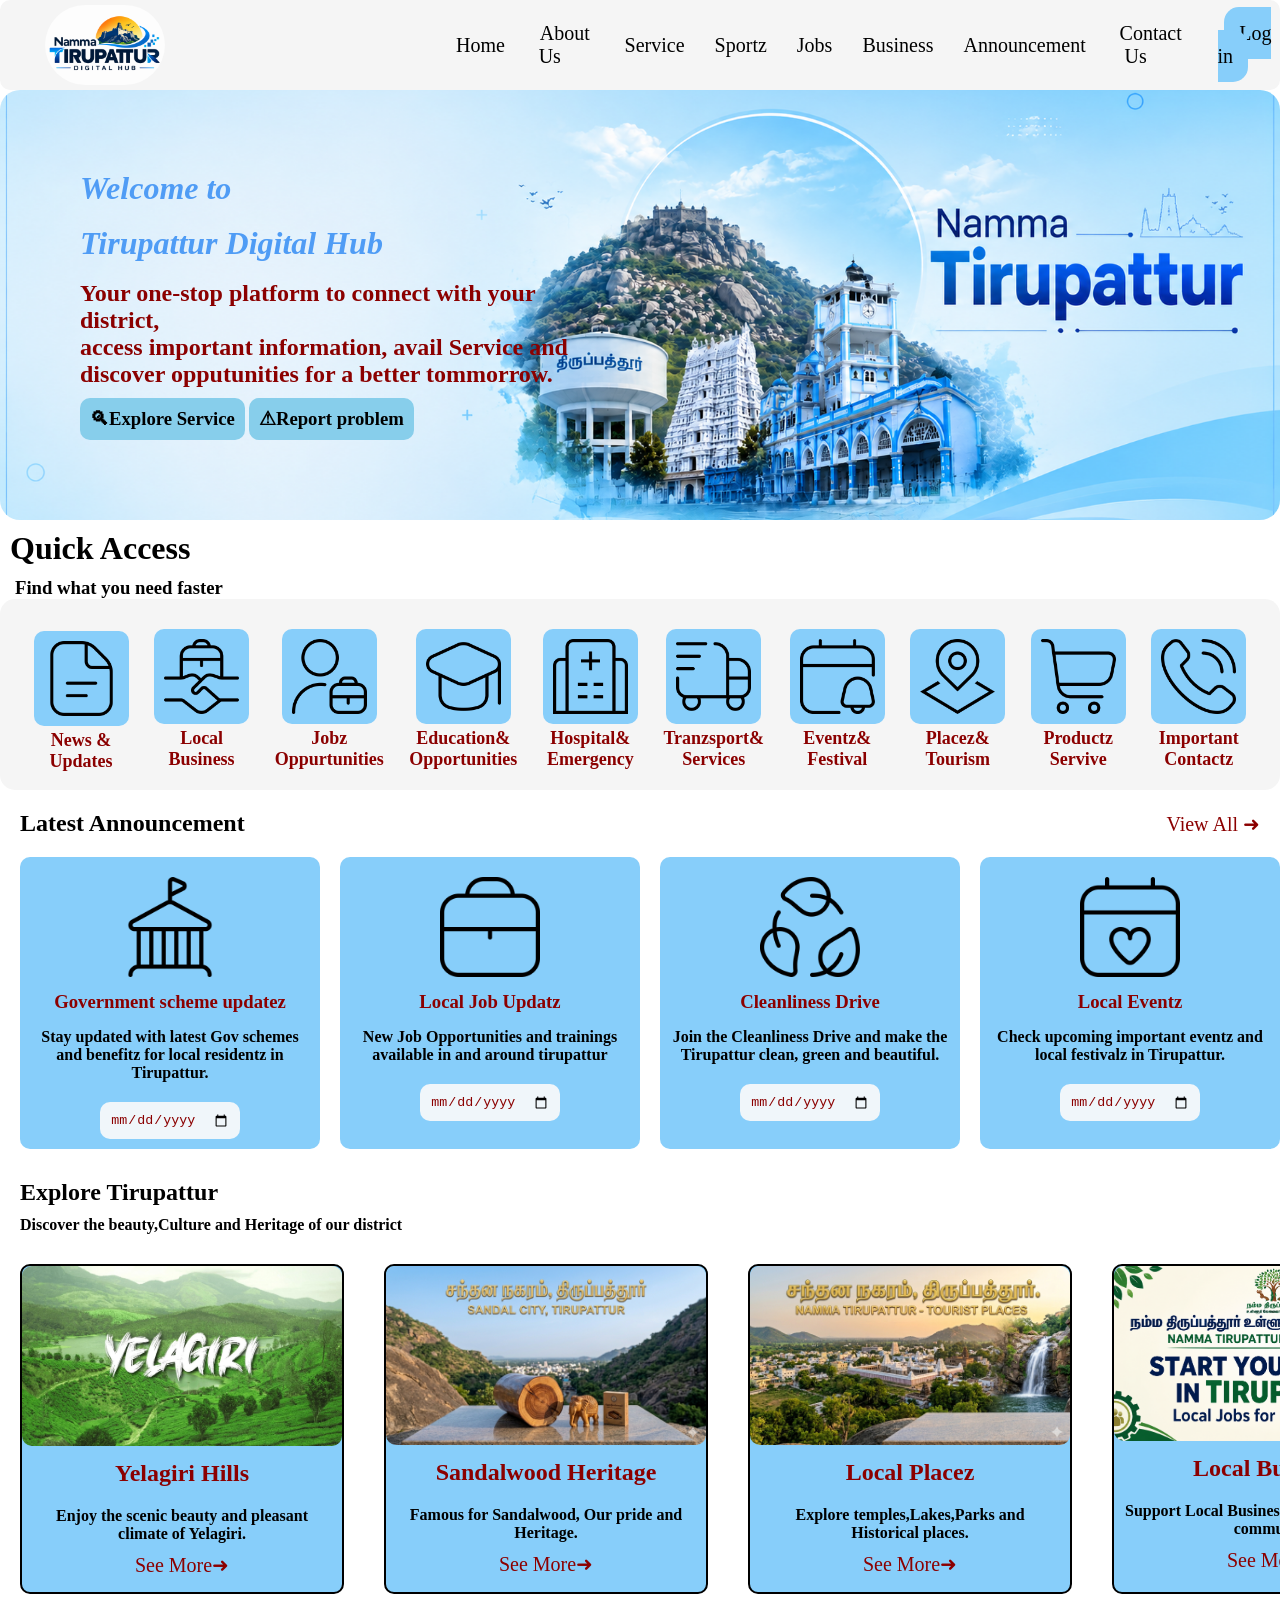
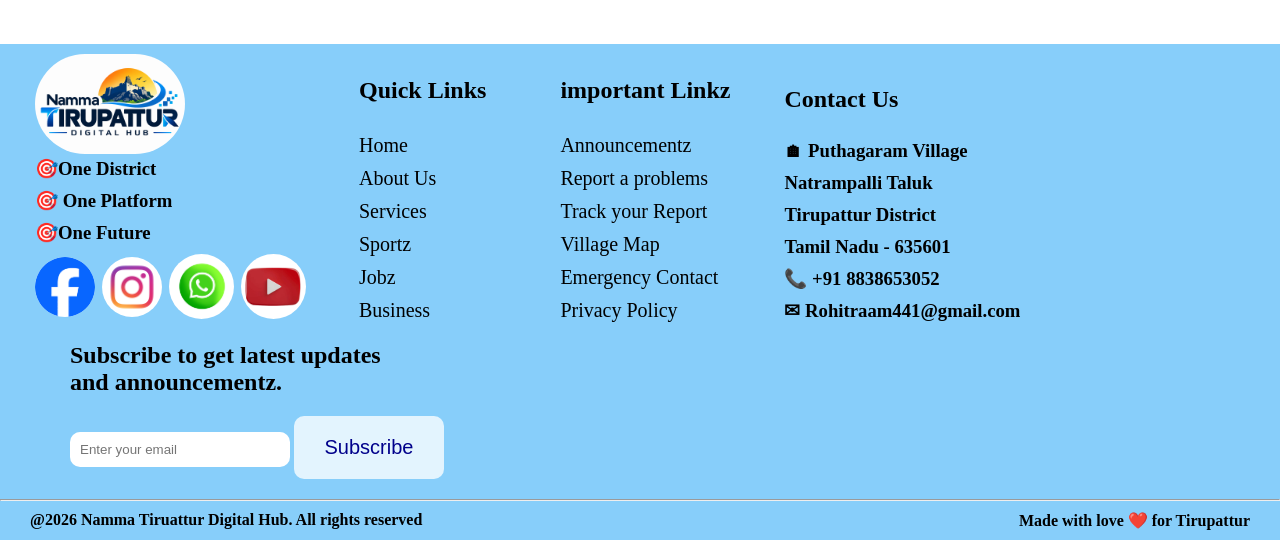
==== index.html @ 944623a9 "first commit" ====
<!DOCTYPE html>
<html lang="en">
<head>
    <meta charset="UTF-8">
    <meta name="viewport" content="width=device-width, initial-scale=1.0">
    <title>Namma Tirupattur</title>
    <link rel="stylesheet" href="index.css">
</head>
<body>
    <div class="nav">
        <img src="imges/namma tpt.png" alt="" class="tpt">

        <nav class="nav_bar">
            <p><a href="home.html" >Home</a></p>
            <p><a href="about.html">About Us</a></p>
            <p><a href="home.html" >Service</a></p>
            <p><a href="home.html" >Sportz</a></p>
            <p><a href="home.html" >Jobs</a></p>
            <p><a href="home.html">Business</a></p>
            <p><a href="home.html" >Announcement</a></p>
            <p><a href="home.html" >Contact Us</a></p>
            <div class="log">
                <p><a href="home.html" class="logz">Log in</a></p>
            </div>

        </nav>
    </div>
<!-- top nav finished -->

<div class="welcome_tpt">
    <h1 class="welz">Welcome to</h1><br>
    <h1 class="digiwel">Tirupattur</i>  Digital Hub</h1> <br>
    <h3 class="weltho">Your one-stop platform to connect with your district,<br> access important information, avail Service and <br>discover opputunities for a better tommorrow.</h3>
     <h3 class="expo"> <a href="" class="expoz">🔍︎Explore Service</a></h3>
     <h3 class="repo"><a href="" class=" repoz">⚠︎Report problem</a></h3>
</div>

<!-- welcome image of tpt finished -->

<h1 class="qck">Quick Access</h1>
     <h3 class="find">Find what you need faster</h3>

 <div class="dabbaz">
    <div class="dabbas">
     

         <div class="dabba"> 
            <img src="imges/document.png" alt="" class="img1">
            <h4 > <a href="" class="new" >News &</a></h4>
            <h4 > <a href="" class="upd">Updates</a></h4> 
         </div>

<!-- dabba 1 margaiyaa -->

        <div class="box2">
            <img src="imges/business-deal.png" alt="" class="img2">
            <h4> <a href="" class="local">Local</a></h4>
            <h4> <a href="" class="buzi">Business</a></h4>
        </div>

<!-- dabba 2 margaiyaa -->

        <div class="box3">
            <img src="imges/employee-man.png" alt="" class="img3">
            <h4> <a href="" class="jobz">Jobz</a></h4>
            <h4> <a href="" class="oppo">Oppurtunities</a></h4>

        </div>
<!-- dabba 3 margaiyaa -->

        <div class="box4">
            <img src="imges/graduation-cap.png" alt="" class="img4">
            <h4><a href=""class="edu">Education&</a></h4>
            <h4><a href="" class="vaaipu">Opportunities</a></h4>
        </div>

<!-- dabba 4 margaiyaa -->

        <div class="box5">
          <img src="imges/hospital (1).png" alt="" class="img5">
          <h4><a href="" class="hospital">Hospital&</a></h4>
          <h4><a href="" class="emergency">Emergency</a></h4>
        </div>

<!-- dabba 5 margaiyaa -->

        <div class="box6">
            <img src="imges/shipping-fast (1).png" alt="" class="img6">
            <h4><a href="" class="tranz">Tranzsport&</a></h4>
            <h4><a href="" class="servz">Services</a></h4>
        </div>

<!-- dabba 6 margaiyaa -->

        <div class="box7">
            <img src="imges/reminder-appointment.png" alt="" class="img7">
            <h4><a href="" class="eventz">Eventz&</a></h4>
            <h4><a href="" class="fest">Festival</a></h4>

        </div>

<!-- dabba 7 margaiyaa  -->

        <div class="box8">
            <img src="imges/land-layer-location.png" alt="" class="img8">
            <h4><a href="" class="plaz">Placez&</a></h4>
            <h4><a href="" class="tour">Tourism</a></h4>
        </div>

<!-- dabba 8 margaiyaa -->

        <div class="box9">
            <img src="imges/shopping-cart.png" alt="" class="img9">
            <h4><a href="" class="proz">Productz</a></h4>
            <h4><a href="" class="prozser">Servive</a></h4>
        </div>
    
<!-- dabba 9 margaiyaa -->
       
      <div class="box10">
        <img src="imges/phone-call (1).png" alt="" class="img10">
        <h4><a href="" class="impo">Important</a></h4>
        <h4><a href="" class="impoc">Contactz</a></h4>
      </div>
</div>
 </div>

 <!-- all dabbas margaiyaa -->
  <!-- latest announcement -->
    <div class="latzall">
        <h2 class="latz">Latest Announcement</h2>
        <a href="ramz">View All ➜</a>
    </div>
   <div class="annoudiv">
    <div class="tmbidiv">
        <div class="annouz1">
               <img src="imges/government-flag.png" alt="" class="gram">
               <h3 class="goz">Government scheme updatez </h3>
               <h4 class="gozz">Stay updated with latest Gov schemes and benefitz for local residentz in Tirupattur.</h4>
               <input type="date" name="" id="" class="date">
        </div>
<!-- latest  announcement finished -->
       
         <div class="annouz2">
               <img src="imges/briefcase (1).png" alt="" class="jobo">
               <h3 class="gozi">Local Job Updatz </h3>
               <h4 class="gozzi">New Job Opportunities and trainings available in and around tirupattur</h4>
               <input type="date" name="" id="" class="datez">
        </div>
<!-- latest lobz fimished -->
         <div class="annouz3">
               <img src="imges/bio-leaves.png" alt="" class="leaf">
               <h3 class="gos">Cleanliness Drive </h3>
               <h4 class="goss">Join the Cleanliness Drive and make the Tirupattur clean, green and beautiful.</h4>
               <input type="date" name="" id="" class="datez">
        </div>
<!-- cleanliness is finished -->
          <div class="annouz4">
               <img src="imges/calendar-heart.png" alt="" class="localevent">
               <h3 class="gosi">Local Eventz</h3>
               <h4 class="gossi">Check upcoming important eventz and local festivalz in Tirupattur.</h4>
               <input type="date" name="" id="" class="datez">
        </div>
    </div>
   </div>
<!-- Latest Anoouncement finished -->


<!-- Explore tirupattur detailz -->
   <div class="explorez">
      <h2>Explore Tirupattur</h2>
    <h4 class="expz">Discover the beauty,Culture and Heritage of our district</h4>
 </div>
 <!-- explore tirupattur heading -->
  <div class="paru">
    <div class="paruz">
        <div class="paru1">
            <img src="imges/yelagiri.jpg" alt=" " class="yelagiri">
            <h2 class="hilzz">Yelagiri Hills</h2>
            <h4 class="hilzzt">Enjoy the scenic beauty and pleasant climate of  Yelagiri.</h4>
            <a href="" class="yelagirigo">See More➜</a>

        </div>
<!-- explore yelagiri finished -->
        <div class="paru2">
            <img src="imges/sandalimg.jpeg" alt=" " class="sandalimg">
            <h2 class="hili">Sandalwood Heritage</h2>
            <h4 class="hilit">Famous for Sandalwood, Our pride and Heritage.</h4>
            <a href="" class="sandalz">See More➜</a>
       </div>
<!-- sandal image completed -->
        <div class="paru3">
            <img src="imges/tourist.jpeg" alt=" " class="localplace">
            <h2 class="hisi">Local Placez</h2>
            <h4 class="hisit">Explore temples,Lakes,Parks and Historical places.</h4>
            <a href="" class="sandalz">See More➜</a>
       </div>
<!--tourist place finished -->
        <div class="paru4">
            <img src="imges/localjobs.png" alt=" " class="localjobzz">
            <h2 class="hiri">Local Businessz</h2>
            <h4 class="hirit">Support Local Business and Strengthen our community.</h4>
            <a href="" class="sandalz">See More➜</a>
       </div>
    </div>
  </div>
<!-- explore tiru[attur finished] -->

<div class="aboutblue">
    <div class="aboutzblue">

        <div class="abtblue1">
             <img src="imges/namma tpt.png" alt="" class="abtbluei">
             <h3 class="oned">🎯One District </h3>
             <h3 class="onep">🎯 One Platform</h3>
             <h3 class="onef">🎯One Future</h3>
          <div class="abtsocial">
            <a href="https://www.youtube.com/watch?v=7VxUcHnb_D0&list=RD7VxUcHnb_D0&start_radio=1"><img src="imges/facebook.png" alt="" class="facebook"></a>
             <a href="https://www.youtube.com/watch?v=6LD30ChPsSs&list=RD6LD30ChPsSs&start_radio=1"><img src="imges/insta.jpg" alt="" class="insta"></a>
             <a href="https://www.youtube.com/watch?v=58MM30T1jlk&list=RD58MM30T1jlk&start_radio=1"><img src="imges/wp.jpg" alt="" class="wp"></a>
             <a href="https://www.youtube.com/watch?v=acCh41oai7c&list=RDacCh41oai7c&start_radio=1"><img src="imges/utube.jpg" alt="" class="utube"></a>
          </div>
         </div>
<!-- social images completedd -->
        <div class="quick">
           <h2 class="qcklink">Quick Links</h2></h3>
            <a href="" class="homz">Home</a>
            <a href="" class="abtblu">About Us</a>
            <a href="" class="abtserv">Services</a>
            <a href="" class="sptz">Sportz</a>
            <a href="" class="abtjobz">Jobz</a>
            <a href="" class="abtbuzi">Business</a>
         </div>

<!-- quick links ends -->
           <div class="implinks">
           <h2 class="qcklink">important Linkz</h2></h3>
            <a href="" class="anno">Announcementz</a>
            <a href="" class="abtrepo">Report a problems</a>
            <a href="" class="abttrack">Track your Report</a>
            <a href="" class="map">Village Map</a>
            <a href="" class="urgent">Emergency Contact</a>
            <a href="" class="private">Privacy Policy</a>
         </div>

<!-- important anouncement ends -->
          <div class="address">
           <h2 class="qckzlink">Contact Us</h2></h3>
       
            <h3 class="puthagaram">🏠︎ Puthagaram Village</h3>
            <h3 class="natrampalli">Natrampalli Taluk</h3>
            <h3 class="tirupattur">Tirupattur District</h3>
            <h3 class="tn">Tamil Nadu - 635601</h3>
             <h3 class="call">📞  +91 8838653052</h3>
             <h3 class="email">✉ Rohitraam441@gmail.com</h3>
         </div>
<!-- newsletter -->

<div class="newzabt">
       <h2 class="subzz">Subscribe to get latest updates <br> and announcementz.</h2>
       <input type="text" placeholder="Enter your email" class="abtinput">
       <button class="btnt">Subscribe</button>
</div>
<hr>
 <div class="lovzz">
<h4 class="rightz">@2026 Namma Tiruattur Digital Hub. All rights reserved</h4>
<h4 class="love">Made with love ❤️️ for Tirupattur</h4>
 </div>
    </div>
</div>
 

<!-- all about namma tpt is fimished -->



</body>
</html>
---- index.css ----
*{
    margin: 0px;
    padding: 0px;
}
.tpt{
    width: 120px;
}
.nav,.nav_bar{
    display: flex;
    align-items: center;
    text-align: center;
}
.nav_bar{
     margin-left: 20%;

}
.nav_bar a{
    margin-left: 30px;
    color: black;
    text-decoration: none;
    font-size: 20px;
     
}
 
.tpt{
    margin-left: 40px;
    border-radius: 50px;
    padding: 5px;
}
.nav{
    background-color: whitesmoke;
    color: black;
    border-radius: 10px;
}
.nav_bar a:hover{
     
    color: black;
     
    text-decoration: underline ; 
    color: rgb(3, 70, 146);
     
    

}
 .log a{
    background-color: lightskyblue;
    padding: 15px;
    border-radius: 15px;
 }

/* top nav finished */

.digiwel{
    color: rgb(79, 156, 245);
    font-style: italic;
}
.welz{
    color: rgb(79, 156, 245);
    font-style: italic;
}
 
 
.weltho{
    font-size: 24px;
    color: darkred;
    width: 500px;
    
}
.expoz:hover{
    background-color: lightblue;
    padding: 2x;
    border-radius: 5px;
}
.repoz:hover{
    background-color: lightblue;
    padding: 2x;
    border-radius: 5px;
}
.expo,.repo{
    text-decoration: none;
    color: black;
   
}
 
.welcome_tpt{
    background-image: url(imges/16925.png);
    background-position: center;
    background-repeat: no-repeat;
    background-size: cover;
    padding: 80px;
    border-radius: 20px;
    
     
    

}
.expo,.repo{
    display: inline-block;
    margin-left: 0px;
}
.expo{
    padding: 10px;
    background-color:skyblue;
    color: black;
    border-radius: 10px;
    margin-top: 10px;
   
}
.repoz,.expoz{
    text-decoration: none;
    color: black;
    padding: 0px;
}
.repo{
    padding: 10px;
    background-color: skyblue; 
    border-radius: 10px;
    margin-top: 7px;
}
.qck{
    margin: 10px;
}
.find{
    margin-top: 10px;
}
/* dabbas */
/* all dabba tecct hover */
.upd:hover{
       color: darkblue;
       text-decoration: underline;
}
.local:hover{
       color: darkblue;
       text-decoration: underline;
}
.buzi:hover{
       color: darkblue;
       text-decoration: underline;
}
.jobz:hover{
       color: darkblue;
       text-decoration: underline;
}
.oppo:hover{
       color: darkblue;
       text-decoration: underline;
}
.edu:hover{
       color: darkblue;
       text-decoration: underline;
}
.vaaipu:hover{
       color: darkblue;
       text-decoration: underline;
}
.hospital:hover{
       color: darkblue;
       text-decoration: underline;
}
.emergency:hover{
       color: darkblue;
       text-decoration: underline;
}
.tranz:hover{
       color: darkblue;
       text-decoration: underline;
}
.serv:hover{
       color: darkblue;
       text-decoration: underline;
}
.eventz:hover{
       color: darkblue;
       text-decoration: underline;
}
.fest:hover{
       color: darkblue;
       text-decoration: underline;
}
.plaz:hover{
       color: darkblue;
       text-decoration: underline;
}
.tour:hover{
       color: darkblue;
       text-decoration: underline;
}
.proz:hover{
       color: darkblue;
       text-decoration: underline;
}
.prozser:hover{
       color: darkblue;
       text-decoration: underline;
}
.impo:hover{
       color: darkblue;
       text-decoration: underline;
}
.impoc:hover{
       color: darkblue;
       text-decoration: underline;
}

.dabbas{
    /* margin-top: 20px;
    margin-left: 20px; */
    width: 100%;
    padding: 18px;
    display: flex;
    align-items: center;
    /* text-align: center; */
     justify-content: space-evenly;
  
    
     
}
.dabbaz{
    background-color: whitesmoke;
    border-radius: 15px;
    display: flex;
    align-items: center;
    text-align: center;
   

     
}
.find{
    margin-top: 10px;
    margin-left: 15px;
}
.qck{
    margin-top: 10px;
    margin-left: 10px
}

/* dabba1 */

 
.img1{
    width: 75px;
    margin-top: 14px;
    background-color: lightskyblue;
    padding: 10px;
    border-radius: 10px;
}

.new{
    text-decoration: none;
    color: darkred;
    font-size: 18px;
}
.upd{
  text-decoration: none;
  color:darkred;
  font-size: 18px;
}
 

.img2{
     width: 75px;
    background-color: lightskyblue; 
    padding: 10px;
    border-radius: 10px;
    margin-top: 10px;
}

.box2{
    margin-left: 10px;
}
.local,.buzi{
  text-decoration: none;
    color: darkred;
    font-size: 18px;
}

 .new:hover{
    color: darkblue;
    text-decoration: underline;
 }

/* dabba 2 margaiyaa */

.img3{
    width: 75px;
     background-color: lightskyblue; 
    padding: 10px;
    border-radius: 10px;
    margin-top: 10px;
}
.jobz,.oppo{
   text-decoration: none;
    color: darkred;
    font-size: 18px;
}
 .box3{
    margin-left: 10px;
}
/* dabba 3 margaiyaa */

.img4{
     width: 75px;
    background-color: lightskyblue;
     padding: 10px;
    border-radius: 10px;
    margin-top: 10px;
}
.edu,.vaaipu{
  text-decoration: none;
    color: darkred;
    font-size: 18px;
}
.box4{
    margin-left: 10px;
}

/* dabba 4 margaiyaa */

.img5{
       width: 75px;
    background-color: lightskyblue ;
     padding: 10px;
    border-radius: 10px;
    margin-top: 10px;
}
.emergency,.hospital{
   text-decoration: none;
    color: darkred;
    font-size: 18px;
}
.box5{
    margin-left: 10px;
}

/* dabba5 margaiyaa */

.img6{
     width: 75px;
    background-color: lightskyblue;
     padding: 10px;
    border-radius: 10px;
    margin-top: 10px;
}
.tranz,.servz{
 text-decoration: none;
    color: darkred;
    font-size: 18px;
}
.box6{
    margin-left: 10px;
}

/* dabba 6 margaiyaa */

.img7{
        width: 75px;
    background-color: lightskyblue ;
     padding: 10px;
    border-radius: 10px;
    margin-top: 10px;
}
.eventz,.fest{
   text-decoration: none;
    color: darkred;
    font-size: 18px;
}
.box7{
    margin-left: 10px;
}

/* dabba 7 margaiyaa */

.img8{
         width: 75px;
    background-color: lightskyblue ;
     padding: 10px;
    border-radius: 10px;
    margin-top: 10px;
}
.tour,.plaz{
   text-decoration: none;
    color: darkred;
    font-size: 18px;
}
.box8{
    margin-left: 10px;
}

/* dabba 8 margaiyaa */

.img9{
        width: 75px;
    background-color: lightskyblue;
     padding: 10px;
    border-radius: 10px;
    margin-top: 10px;
}
.proz,.prozser{
    text-decoration: none;
    color: darkred;
    font-size: 18px;
}
.box9{
    margin-left: 10px;
}

/* dabba 9 margaiyaa */

.img10{
   width: 75px;
    background-color:lightskyblue ;
     padding: 10px;
    border-radius: 10px;
    margin-top: 10px;

}
.impo,.impoc{
   text-decoration: none;
    color: darkred;
    font-size: 18px;
}
 
.box10{
    margin-left: 10px;
}

/* dabba 10 margaiyaa */
/* all dabbas of imprtant iconz finished */
/* latest announcement */
.latzall{
  display: flex;
  align-items: center;
  text-align: center;
  justify-content: space-between;
  margin: 20px;
}
.latzall a{
    text-decoration: none;
    color: darkred;
    font-size: 20px;
}
.latzall a:hover{
   text-decoration: underline;
   color: darkblue;
}
 
/*   */
.annoudiv{
    display: flex;
    text-align: center;
    align-items: center;
    margin-top: 20px;
   justify-content: space-evenly;
}
.tmbidiv{
    display: flex;
    justify-content: space-evenly;
      width: 100%;
      margin-right: 10px;
      padding-bottom: 20px;
}
.annouz1{
    width: 300px;
    background-color: lightskyblue;
    margin-left: 20px;
    padding: 10px;
    border-radius: 10px;
}
.gram{
    width: 100px;
    margin-top: 10px;
}
.goz{
    margin-bottom: 15px;
    margin-top: 10px;
    color: darkred;
}
.gozz{
    
    padding-bottom: 20px;
}
.date{
    padding: 10px;
    background-color: rgb(240, 246, 250);
    color: darkred;
    border-radius: 10px;
    border: none;
}
/* latest annoncement finished */
.aboutblue{
    margin-top: 30px;
}
.annouz2{
    width: 300px;
    background-color: lightskyblue;
    margin-left: 20px;
    padding: 10px;
    border-radius: 10px;
}
.jobo{
    width: 100px;
    margin-top: 10px;
}
.gozi{
    margin-bottom: 15px;
    margin-top: 10px;
    color: darkred;
}
.gozzi{
    
    padding-bottom: 20px;
}
.datez{
    padding: 10px;
    background-color: rgb(240, 246, 250);
    color: darkred;
    border-radius: 10px;
    border: none;
}
/* local jobs fimished */
.annouz3{
    width: 300px;
    background-color: lightskyblue;
    margin-left: 20px;
    padding: 10px;
    border-radius: 10px;
}
.leaf{
    width: 100px;
    margin-top: 10px;
}
.gos{
    margin-bottom: 15px;
    margin-top: 10px;
    color: darkred;
}
.goss{
    
    padding-bottom: 20px;
}
.datez{
    padding: 10px;
    background-color: rgb(240, 246, 250);
    color: darkred;
    border-radius: 10px;
    border: none;
}
/* clean finished */
.annouz4{
    width: 300px;
    background-color: lightskyblue;
    margin-left: 20px;
    padding: 10px;
    border-radius: 10px;
}
.localevent{
    width: 100px;
    margin-top: 10px;
}
.gosi{
    margin-bottom: 15px;
    margin-top: 10px;
    color: darkred;
}
.gossi{
    
    padding-bottom: 20px;
}
.datez{
    padding: 10px;
    background-color: rgb(240, 246, 250);
    color: darkred;
    border-radius: 10px;
    border: none;
}
/* all latest thakaval finished */
/* explore tirupattur starts now in home page */
.explorez{
    margin-left: 20px;
    margin-top: 10px;
}
.expz{
    margin-top: 10px;
    margin-bottom: 10px;
}
.paru{
    display: flex;
    align-items: center;
    text-align: center;
}
.paruz{
    display: flex;
}
.paru1{
    width: 320px;
    border: 2px solid black;
    margin: 20px;
    border-radius: 10px;
    background-color: lightskyblue;

}
.yelagiri{
    width: 320px;
    border-radius: 10px;
    
    border-radius: 10px;
}
.hilzz{
    margin-top: 10px;
    color: darkred;
}
.hilzzt{
    margin-top: 10px;
    padding-bottom: 20px;
    padding: 10px;
}
.paru1 a{
    display: inline-block;
    text-decoration: none;
    font-size: 20px;
    color: darkred;
     padding-bottom: 15px;
}

.paru1 a:hover{
    text-decoration: underline;
    color: darkblue;
}
/* yelagiri image completed */
.paru2{
    width: 320px;
    border: 2px solid black;
    margin: 20px;
    border-radius: 10px;
    background-color: lightskyblue;

}
.sandalimg{
    width: 320px;
    border-radius: 10px;
    
    border-radius: 10px;
}
.hili{
    margin-top: 10px;
    color: darkred;
}
.hilit{
    margin-top: 10px;
    padding-bottom: 20px;
    padding: 10px;
}
.paru2 a{
    display: inline-block;
    text-decoration: none;
    font-size: 20px;
    color: darkred;
    padding-bottom: 15px;
}
.paru2 a:hover{
    text-decoration: underline;
    color: darkblue;
}
/* sandal city completed */
.paru3{
    width: 320px;
    border: 2px solid black;
    margin: 20px;
    border-radius: 10px;
    background-color: lightskyblue;

}
.localplace{
    width: 320px;
    border-radius: 10px;
    
    border-radius: 10px;
}
.hisi{
    margin-top: 10px;
    color: darkred;
}
.hisit{
    margin-top: 10px;
    padding-bottom: 20px;
    padding: 10px;
}
.paru3 a{
    display: inline-block;
    text-decoration: none;
    font-size: 20px;
    color: darkred;
    padding-bottom: 15px;
}
.paru3 a:hover{
    text-decoration: underline;
    color: darkblue;
}
/* local tourist */
.paru4{
    width: 320px;
    border: 2px solid black;
    margin: 20px;
    border-radius: 10px;
    background-color: lightskyblue;

}
.localjobzz{
    width: 320px;
    border-radius: 10px;
    border-radius: 10px;
     
}
.hiri{
    margin-top: 10px;
    color: darkred;
}
.hirit{
    margin-top: 10px;
    padding-bottom: 20px;
    padding: 10px;
}
.paru4 a{
    display: inline-block;
    text-decoration: none;
    font-size: 20px;
    color: darkred;
    padding-bottom: 15px;
}
.paru3 a:hover{
    text-decoration: underline;
    color: darkblue;
}
/* now about tirupattur started */
.abtsocial{
    display: flex;
    justify-content: space-around;
    width:200px;
    margin-top: 10px;
    margin-right: 50px;
}
 
.abtblue1{
    margin-left: 35px;
     
}
.abtbluei{
    width: 150px;
    border-radius: 100px;
    margin-top: 10px;
     
}
.onep{
    margin-top: 10px;
}
.onef{
    margin-top: 10px;
}
/* social  media */
.abtsocial{
    display: flex;
    align-items: center;
}
.facebook{
    width: 60px;
    border-radius: 110px;
}
/* facebook finished */
/* instagaram starts */
.insta{
    width: 60px;
    margin-left: 7px;
    border-radius: 110px;
}
/* insta finished */
/* wp starts */
.wp{
    width: 65px;
    border-radius: 170px;
     margin-left: 7px;
}
/* wp endes */
/* youtube starts */
.utube{
    width: 65px;
    border-radius: 180px;
     margin-left: 7px;
}
 .abtblue1{
    display: inline-block;
 }
/* images finished */

/* quick links starts */
.aboutzblue{
    background-color:lightskyblue;
}
.quick{
    display: inline-block;
    margin-left: 70px
    
}
  
 .homz{
    color: black;
    text-decoration: none;
    margin-top: 20px;
    margin-top: 10px;
    margin-bottom: 10px;
    display: block;
     
    font-size: 20px;
 }
 .homz:hover{
    color:darkred;
    text-decoration: underline;
 }
 .abtblu{
    color: black;
    text-decoration: none;
    margin-top: 20px;
     margin-top: 10px;
     display: block;
     margin-bottom: 10px;
    font-size: 20px;
 }
 .abtblu:hover{
    color:darkred;
    text-decoration: underline;
 }
 .abtserv{
    color: black;
    text-decoration: none;
    margin-top: 20px;
     margin-top: 10px;
     display: block;
     margin-bottom: 10px;
    font-size: 20px;
 }
 .abtserv:hover{
     color:darkred;
    text-decoration: underline;
 }
 .sptz{
    color: black;
    text-decoration: none;
    margin-top: 20px;
     margin-top: 10px;
     display: block;
     margin-bottom: 10px;
    font-size: 20px;
 }
 .sptz:hover{
    color:darkred;
    text-decoration: underline;
 }
 .abtjobz{
    color: black;
    text-decoration: none;
    margin-top: 20px;
     margin-top: 10px;
     display: block; 
    font-size: 20px;
    margin-bottom: 10px;
    font-size: 20px;
 }
 .abtjobz:hover{
    color:darkred;
    text-decoration: underline;
 }
 .abtbuzi{
    color: black;
    text-decoration: none;
    margin-top: 20px;
     margin-top: 10px;
     display: block;
     font-size: 20px;
     margin-bottom: 20px;
 }
 .abtbuzi:hover{
    color:darkred;
    text-decoration: underline;
 }
 .qcklink{
    margin-bottom: 30px;
 }
/* important thakaval */

 .implinks{
    display: inline-block;
    margin-left: 70px
    
}
  
 .anno{
    color: black;
    text-decoration: none;
    margin-top: 20px;
    margin-top: 10px;
    margin-bottom: 10px;
    display: block;
     
    font-size: 20px;
 }
 .anno:hover{
   color:darkred;
    text-decoration: underline;
 }
 .abtrepo{
    color: black;
    text-decoration: none;
    margin-top: 20px;
     margin-top: 10px;
     display: block;
     margin-bottom: 10px;
    font-size: 20px;
 }
 .abtrepo:hover{
    color:darkred;
    text-decoration: underline;
 }
 .abttrack{
    color: black;
    text-decoration: none;
    margin-top: 20px;
     margin-top: 10px;
     display: block;
     margin-bottom: 10px;
    font-size: 20px;
 }
 .abttrack:hover{
    color:darkred;
    text-decoration: underline;
 }
 .map{
    color: black;
    text-decoration: none;
    margin-top: 20px;
     margin-top: 10px;
     display: block;
     margin-bottom: 10px;
    font-size: 20px;
 }
 .map:hover{
    color:darkred;
    text-decoration: underline;
 }
 .urgent{
    color: black;
    text-decoration: none;
    margin-top: 20px;
     margin-top: 10px;
     display: block; 
    font-size: 20px;
    margin-bottom: 10px;
    font-size: 20px;
 }
 .urgent:hover{
    color:darkred;
    text-decoration: underline;
 }
 .private{
    color: black;
    text-decoration: none;
    margin-top: 20px;
     margin-top: 10px;
     display: block;
     font-size: 20px;
     margin-bottom: 20px;
 }
 .private:hover{
    color:darkred;
    text-decoration: underline;
 }
 .qcklink{
    margin-bottom: 30px;
 }
 /* important thakaval finished */
  /* address */
  .qckzlink{
    margin-bottom: 27px;
 }
  .implinks{
    display: inline-block;
    margin-left: 70px
    
}
.address{
    display: inline-block;
    margin-left: 50px;
}
.puthagaram{
    margin-bottom: 10px;
}
.natrampalli{
    margin-bottom: 10px;
}
.tirupattur{
    margin-bottom: 10px;
}
.tn{
    margin-bottom: 10px;
}
.call{
    margin-bottom: 10px;
}
.email{
    margin-bottom: 10px;
}
/* address fiished */
.newzabt{
    display: inline-block;
    margin-left: 70px;
}
.subzz{
      margin-bottom: 20px;
}
.abtinput{
     margin-bottom: 20px;
     padding: 10px;
     width: 200px;
     border-radius: 10px;
     border: none;
}
.btnt{
    margin-bottom: 20px;
    padding: 20px;
    border-radius: 10px;
    background-color: rgb(227, 244, 254);
    color: darkblue;
    border: none;
    width: 150px;
    font-size: 20px;
    
    
    
}
.btnt:hover{
    color: darkred;
    text-decoration: underline;
    cursor: pointer;
 } 
 /* namma tpt about is finished */
 /* Love for tirupattur */
.rightz{
    margin-left: 30px;
}
.love{
    display: inline-block;
    margin-right: 30px;
}
 .lovzz{
    display: flex;
    justify-content: space-between;
    margin-top: 10px;
    padding-bottom: 10px;

 }
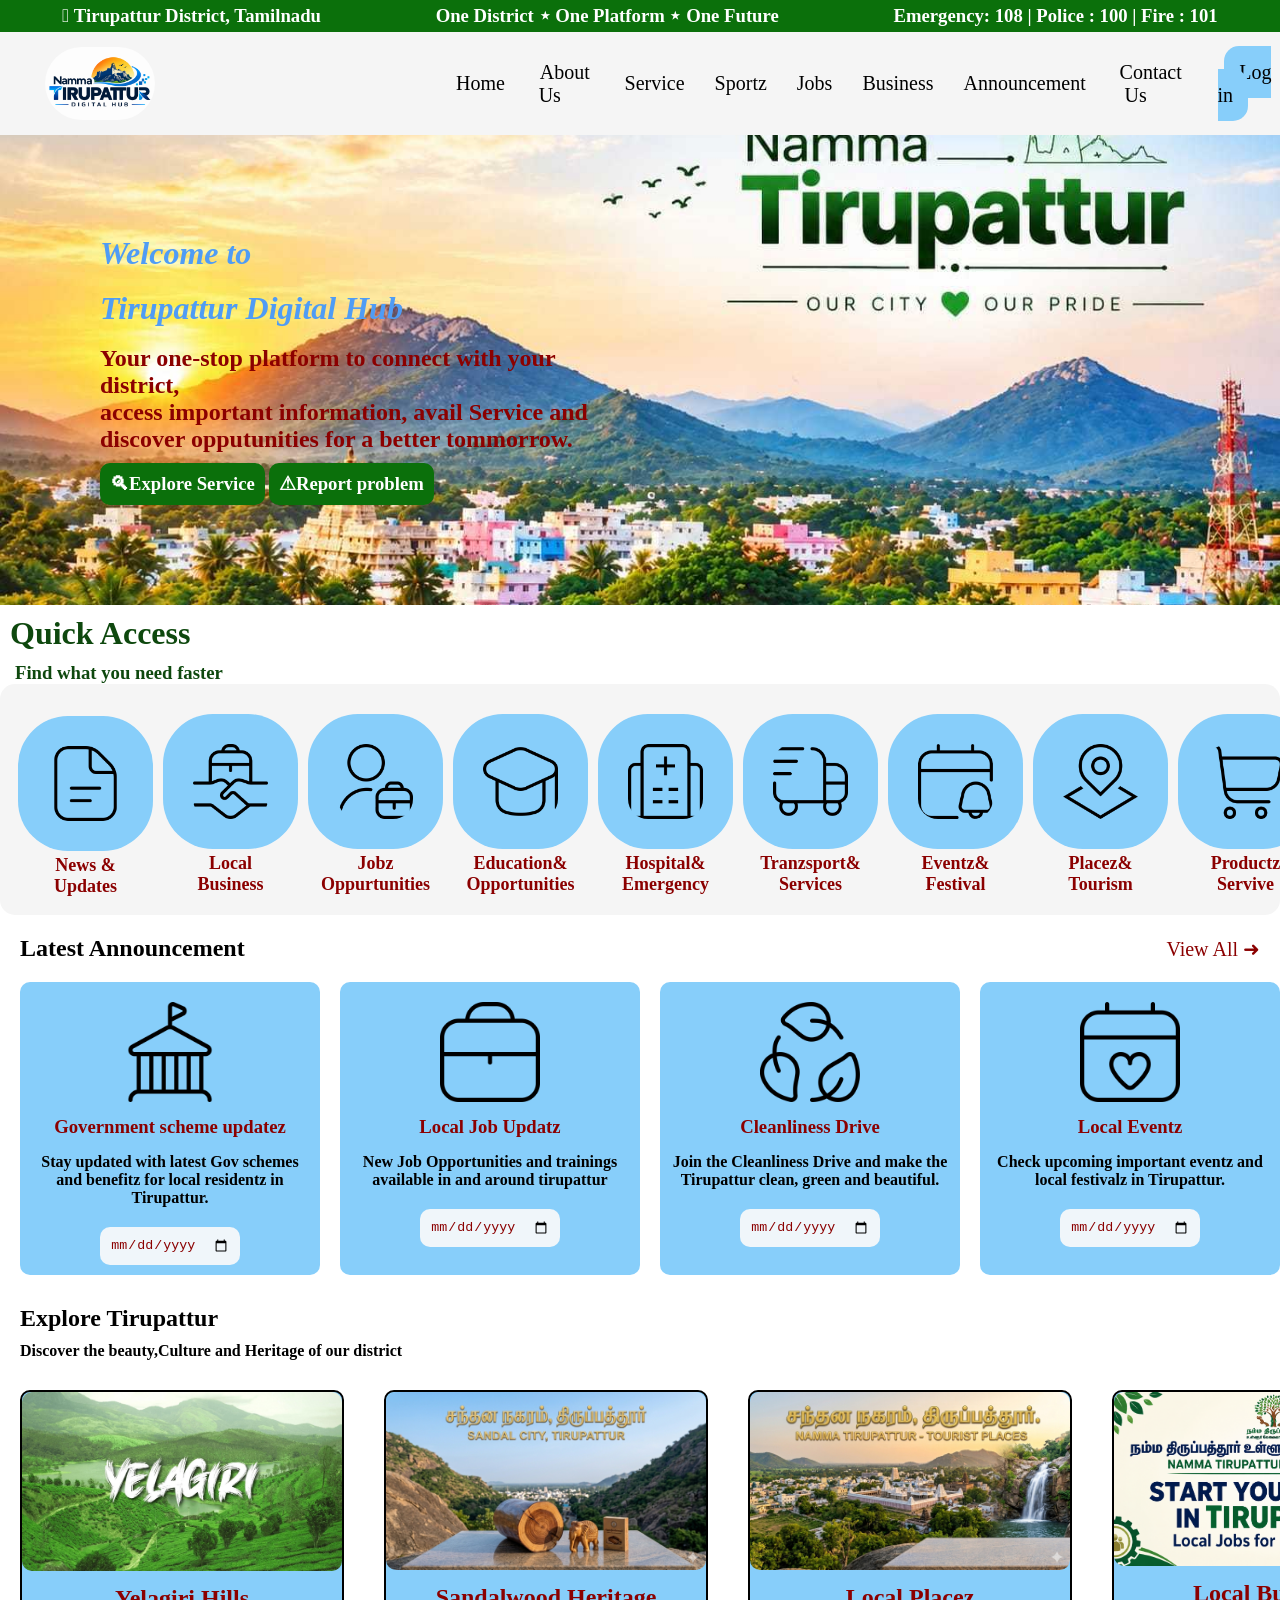
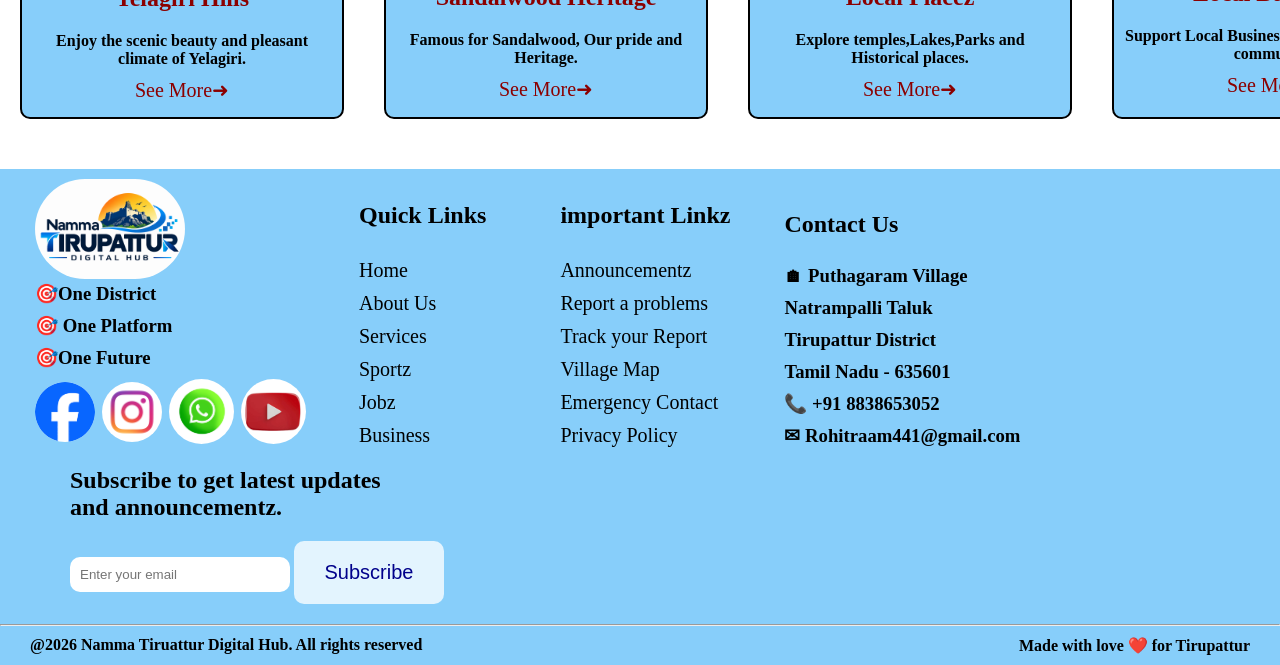
==== commit e8b0ab28: "second commit" ====
--- a/index.html
+++ b/index.html
@@ -7,6 +7,11 @@
     <link rel="stylesheet" href="index.css">
 </head>
 <body>
+    <div class="pacha">
+        <h3>𖡡 Tirupattur District, Tamilnadu</h3>
+        <h3>One District ⋆ One Platform ⋆ One Future</h3>
+         <h3> Emergency: 108 | Police : 100 | Fire : 101</h3>
+    </div>
     <div class="nav">
         <img src="imges/namma tpt.png" alt="" class="tpt">
 
--- a/index.css
+++ b/index.css
@@ -2,8 +2,16 @@
     margin: 0px;
     padding: 0px;
 }
+.pacha{
+    display: flex;
+    justify-content: space-around;
+    background-color: rgb(11, 112, 11);
+    color: white;
+    padding: 5px;
+}
 .tpt{
-    width: 120px;
+    width: 110px;
+    margin: 10px;
 }
 .nav,.nav_bar{
     display: flex;
@@ -30,14 +38,14 @@
 .nav{
     background-color: whitesmoke;
     color: black;
-    border-radius: 10px;
+   
 }
 .nav_bar a:hover{
      
     color: black;
      
     text-decoration: underline ; 
-    color: rgb(3, 70, 146);
+    color:  rgb(11, 112, 11);
      
     
 
@@ -67,12 +75,14 @@
     
 }
 .expoz:hover{
-    background-color: lightblue;
+     color: darkred;
+    text-decoration: underline;
     padding: 2x;
     border-radius: 5px;
 }
 .repoz:hover{
-    background-color: lightblue;
+    color: darkred;
+    text-decoration: underline;
     padding: 2x;
     border-radius: 5px;
 }
@@ -83,29 +93,30 @@
 }
  
 .welcome_tpt{
-    background-image: url(imges/16925.png);
+    background-image:url(imges/rrr.jpg);
     background-position: center;
     background-repeat: no-repeat;
     background-size: cover;
-    padding: 80px;
-    border-radius: 20px;
-    
-     
-    
-
-}
+    padding: 100px;
+
+
+}
+ 
 .expo,.repo{
     display: inline-block;
     margin-left: 0px;
 }
 .expo{
     padding: 10px;
-    background-color:skyblue;
-    color: black;
+    background-color:rgb(11, 112, 11);
+    color: white;
     border-radius: 10px;
     margin-top: 10px;
    
 }
+.expo a{
+    color: white;
+}
 .repoz,.expoz{
     text-decoration: none;
     color: black;
@@ -113,92 +124,105 @@
 }
 .repo{
     padding: 10px;
-    background-color: skyblue; 
+    background-color: rgb(11, 112, 11);
     border-radius: 10px;
     margin-top: 7px;
+}
+.repo a{
+    color: white;
 }
 .qck{
     margin: 10px;
+    color:rgb(14, 72, 14);
 }
 .find{
     margin-top: 10px;
+     color:rgb(14, 72, 14);
 }
 /* dabbas */
+
 /* all dabba tecct hover */
+.dabba .new:hover{
+     color:rgb(18, 101, 18);
+}
+.box6 .servz:hover{
+     color:rgb(18, 101, 18);
+     text-decoration: underline;
+}
 .upd:hover{
-       color: darkblue;
+        color:rgb(18, 101, 18);
        text-decoration: underline;
 }
 .local:hover{
-       color: darkblue;
+        color:rgb(18, 101, 18);
        text-decoration: underline;
 }
 .buzi:hover{
-       color: darkblue;
+        color:rgb(18, 101, 18);
        text-decoration: underline;
 }
 .jobz:hover{
-       color: darkblue;
+     color:rgb(18, 101, 18);
        text-decoration: underline;
 }
 .oppo:hover{
-       color: darkblue;
+        color:rgb(18, 101, 18);
        text-decoration: underline;
 }
 .edu:hover{
-       color: darkblue;
+        color:rgb(18, 101, 18);
        text-decoration: underline;
 }
 .vaaipu:hover{
-       color: darkblue;
+        color:rgb(18, 101, 18);
        text-decoration: underline;
 }
 .hospital:hover{
-       color: darkblue;
+        color:rgb(18, 101, 18);
        text-decoration: underline;
 }
 .emergency:hover{
-       color: darkblue;
+        color:rgb(18, 101, 18);
        text-decoration: underline;
 }
 .tranz:hover{
-       color: darkblue;
+        color:rgb(18, 101, 18);
        text-decoration: underline;
 }
 .serv:hover{
-       color: darkblue;
+       color:rgb(18, 101, 18);
        text-decoration: underline;
 }
 .eventz:hover{
-       color: darkblue;
+       color:rgb(18, 101, 18);
        text-decoration: underline;
 }
 .fest:hover{
-       color: darkblue;
+        color:rgb(18, 101, 18);
        text-decoration: underline;
 }
 .plaz:hover{
-       color: darkblue;
+       color:rgb(18, 101, 18);
        text-decoration: underline;
 }
 .tour:hover{
-       color: darkblue;
+        color:rgb(18, 101, 18);
        text-decoration: underline;
 }
 .proz:hover{
-       color: darkblue;
+        color:rgb(18, 101, 18);
        text-decoration: underline;
 }
 .prozser:hover{
-       color: darkblue;
+        color:rgb(18, 101, 18);
        text-decoration: underline;
 }
 .impo:hover{
-       color: darkblue;
+       color:rgb(18, 101, 18);
        text-decoration: underline;
 }
 .impoc:hover{
-       color: darkblue;
+       color:rgb(18, 101, 18);
        text-decoration: underline;
 }
 
@@ -211,6 +235,7 @@
     align-items: center;
     /* text-align: center; */
      justify-content: space-evenly;
+     
   
     
      
@@ -225,6 +250,7 @@
 
      
 }
+
 .find{
     margin-top: 10px;
     margin-left: 15px;
@@ -241,8 +267,8 @@
     width: 75px;
     margin-top: 14px;
     background-color: lightskyblue;
-    padding: 10px;
-    border-radius: 10px;
+    padding: 30px;
+    border-radius: 50px;
 }
 
 .new{
@@ -260,8 +286,9 @@
 .img2{
      width: 75px;
     background-color: lightskyblue; 
-    padding: 10px;
-    border-radius: 10px;
+    padding: 30px;
+    border-radius: 50px;
+    
     margin-top: 10px;
 }
 
@@ -284,8 +311,8 @@
 .img3{
     width: 75px;
      background-color: lightskyblue; 
-    padding: 10px;
-    border-radius: 10px;
+    padding: 30px;
+    border-radius: 50px;
     margin-top: 10px;
 }
 .jobz,.oppo{
@@ -301,8 +328,8 @@
 .img4{
      width: 75px;
     background-color: lightskyblue;
-     padding: 10px;
-    border-radius: 10px;
+     padding: 30px;
+    border-radius: 50px;
     margin-top: 10px;
 }
 .edu,.vaaipu{
@@ -319,8 +346,8 @@
 .img5{
        width: 75px;
     background-color: lightskyblue ;
-     padding: 10px;
-    border-radius: 10px;
+     padding: 30px;
+    border-radius: 50px;
     margin-top: 10px;
 }
 .emergency,.hospital{
@@ -337,8 +364,8 @@
 .img6{
      width: 75px;
     background-color: lightskyblue;
-     padding: 10px;
-    border-radius: 10px;
+     padding: 30px;
+    border-radius: 50px;
     margin-top: 10px;
 }
 .tranz,.servz{
@@ -355,8 +382,8 @@
 .img7{
         width: 75px;
     background-color: lightskyblue ;
-     padding: 10px;
-    border-radius: 10px;
+    padding: 30px;
+    border-radius: 50px;
     margin-top: 10px;
 }
 .eventz,.fest{
@@ -373,8 +400,8 @@
 .img8{
          width: 75px;
     background-color: lightskyblue ;
-     padding: 10px;
-    border-radius: 10px;
+    padding: 30px;
+    border-radius: 50px;
     margin-top: 10px;
 }
 .tour,.plaz{
@@ -391,8 +418,8 @@
 .img9{
         width: 75px;
     background-color: lightskyblue;
-     padding: 10px;
-    border-radius: 10px;
+     padding: 30px;
+    border-radius: 50px;
     margin-top: 10px;
 }
 .proz,.prozser{
@@ -409,8 +436,8 @@
 .img10{
    width: 75px;
     background-color:lightskyblue ;
-     padding: 10px;
-    border-radius: 10px;
+      padding: 30px;
+    border-radius: 50px;
     margin-top: 10px;
 
 }
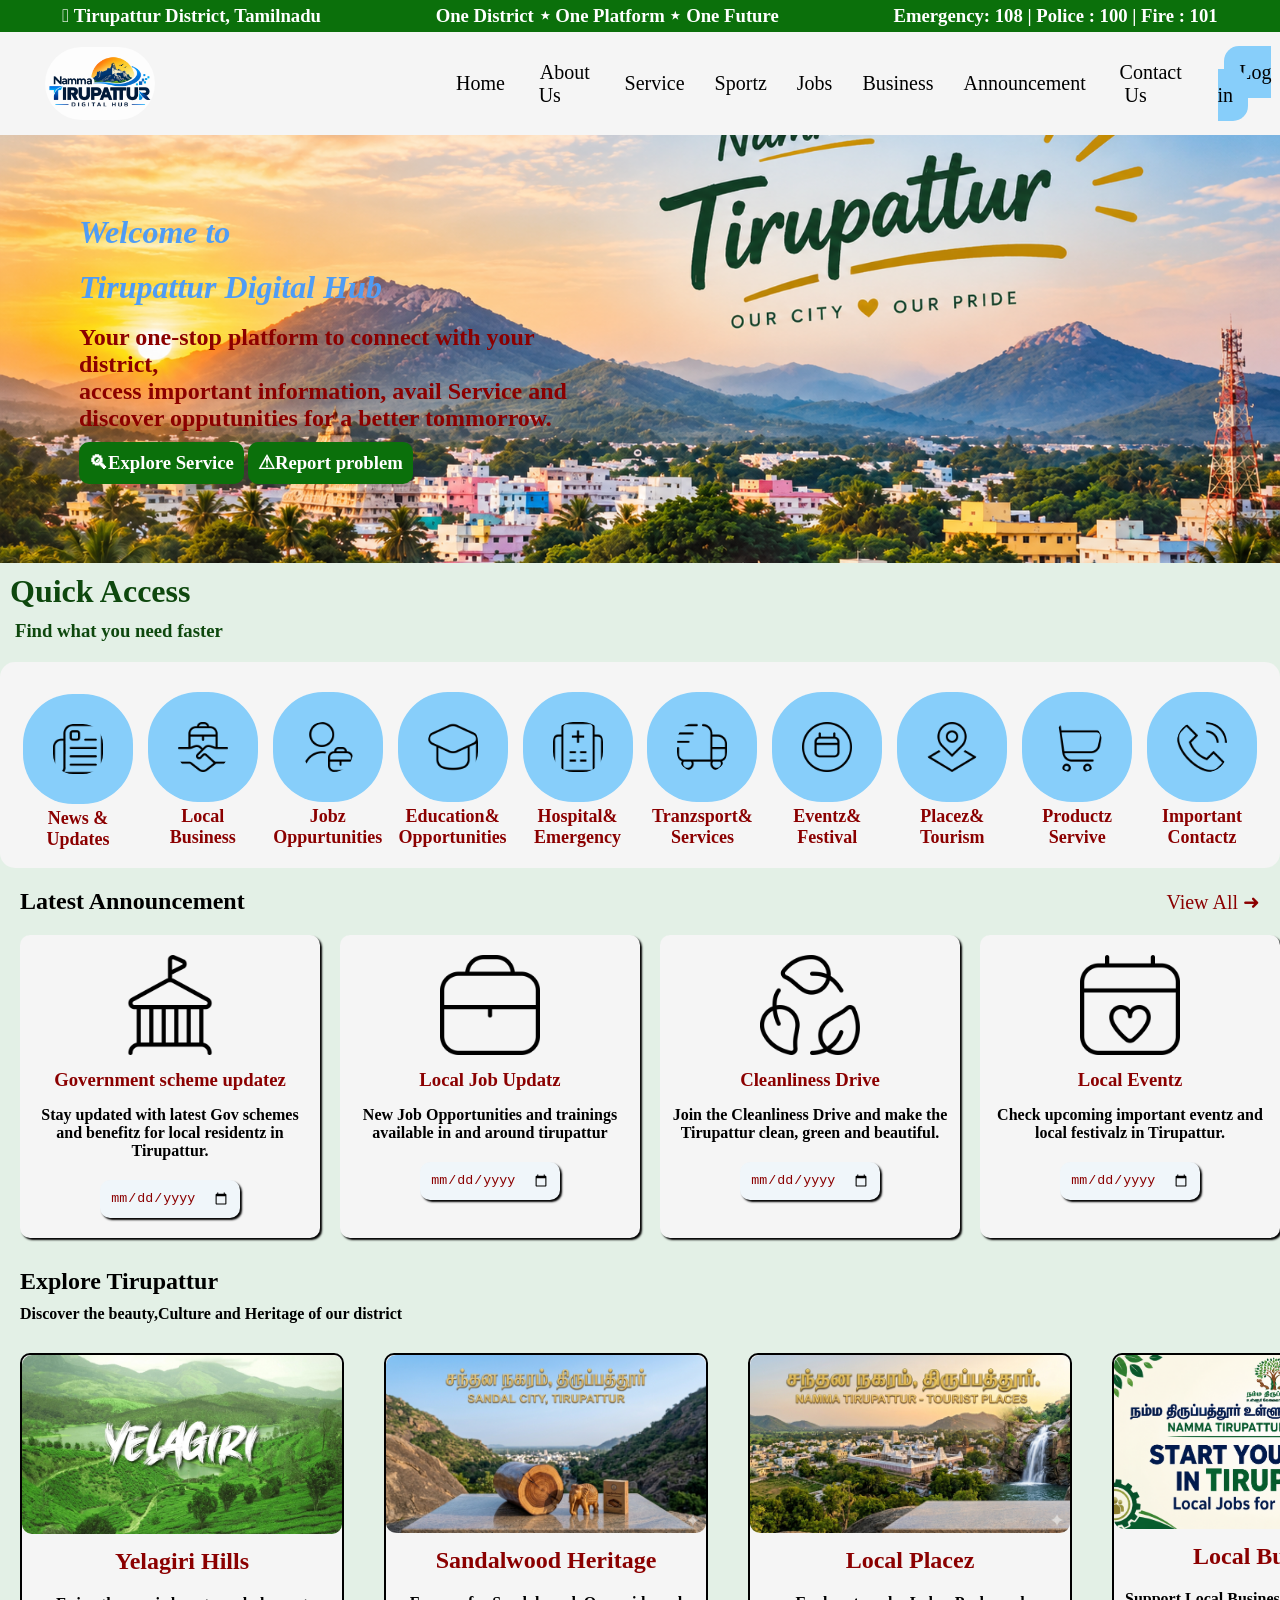
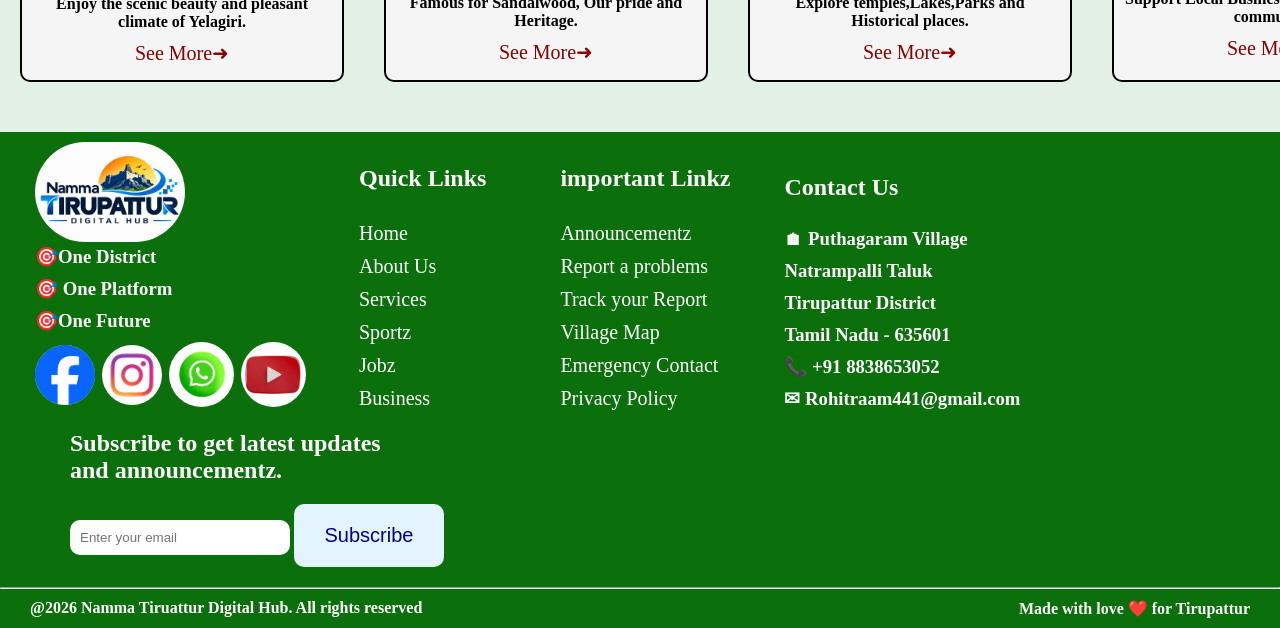
==== commit 4085461f: "second commit" ====
--- a/index.html
+++ b/index.html
@@ -16,14 +16,14 @@
         <img src="imges/namma tpt.png" alt="" class="tpt">
 
         <nav class="nav_bar">
-            <p><a href="home.html" >Home</a></p>
+            <p><a href="index.html" >Home</a></p>
             <p><a href="about.html">About Us</a></p>
-            <p><a href="home.html" >Service</a></p>
-            <p><a href="home.html" >Sportz</a></p>
-            <p><a href="home.html" >Jobs</a></p>
-            <p><a href="home.html">Business</a></p>
-            <p><a href="home.html" >Announcement</a></p>
-            <p><a href="home.html" >Contact Us</a></p>
+            <p><a href="service.html" >Service</a></p>
+            <p><a href="sports.html" >Sportz</a></p>
+            <p><a href="jobs.html" >Jobs</a></p>
+            <p><a href="business.html">Business</a></p>
+            <p><a href="announcement.html" >Announcement</a></p>
+            <p><a href="contact.html" >Contact Us</a></p>
             <div class="log">
                 <p><a href="home.html" class="logz">Log in</a></p>
             </div>
@@ -35,6 +35,7 @@
 <div class="welcome_tpt">
     <h1 class="welz">Welcome to</h1><br>
     <h1 class="digiwel">Tirupattur</i>  Digital Hub</h1> <br>
+     
     <h3 class="weltho">Your one-stop platform to connect with your district,<br> access important information, avail Service and <br>discover opputunities for a better tommorrow.</h3>
      <h3 class="expo"> <a href="" class="expoz">🔍︎Explore Service</a></h3>
      <h3 class="repo"><a href="" class=" repoz">⚠︎Report problem</a></h3>
@@ -49,8 +50,9 @@
     <div class="dabbas">
      
 
-         <div class="dabba"> 
-            <img src="imges/document.png" alt="" class="img1">
+         
+             <div class="dabba"> 
+            <img src="imges/newspaper.png" alt="" class="img1">
             <h4 > <a href="" class="new" >News &</a></h4>
             <h4 > <a href="" class="upd">Updates</a></h4> 
          </div>
@@ -98,7 +100,7 @@
 <!-- dabba 6 margaiyaa -->
 
         <div class="box7">
-            <img src="imges/reminder-appointment.png" alt="" class="img7">
+            <img src="imges/circle-calendar.png" alt="" class="img7">
             <h4><a href="" class="eventz">Eventz&</a></h4>
             <h4><a href="" class="fest">Festival</a></h4>
 
@@ -123,7 +125,7 @@
 <!-- dabba 9 margaiyaa -->
        
       <div class="box10">
-        <img src="imges/phone-call (1).png" alt="" class="img10">
+        <img src="imges/phone-call (2).png" alt="" class="img10">
         <h4><a href="" class="impo">Important</a></h4>
         <h4><a href="" class="impoc">Contactz</a></h4>
       </div>
@@ -230,7 +232,7 @@
         <div class="quick">
            <h2 class="qcklink">Quick Links</h2></h3>
             <a href="" class="homz">Home</a>
-            <a href="" class="abtblu">About Us</a>
+            <a href="about.html" class="abtblu">About Us</a>
             <a href="" class="abtserv">Services</a>
             <a href="" class="sptz">Sportz</a>
             <a href="" class="abtjobz">Jobz</a>
--- a/index.css
+++ b/index.css
@@ -1,6 +1,10 @@
 *{
     margin: 0px;
     padding: 0px;
+     
+}
+body{
+    background-color: rgb(227, 240, 230);
 }
 .pacha{
     display: flex;
@@ -93,11 +97,11 @@
 }
  
 .welcome_tpt{
-    background-image:url(imges/rrr.jpg);
+    background-image:url(imges/bg\ tpt.png);
     background-position: center;
     background-repeat: no-repeat;
     background-size: cover;
-    padding: 100px;
+    padding: 79px;
 
 
 }
@@ -137,6 +141,7 @@
 }
 .find{
     margin-top: 10px;
+    margin-bottom: 20px;
      color:rgb(14, 72, 14);
 }
 /* dabbas */
@@ -264,7 +269,7 @@
 
  
 .img1{
-    width: 75px;
+    width: 50px;
     margin-top: 14px;
     background-color: lightskyblue;
     padding: 30px;
@@ -284,7 +289,7 @@
  
 
 .img2{
-     width: 75px;
+     width: 50px;
     background-color: lightskyblue; 
     padding: 30px;
     border-radius: 50px;
@@ -309,7 +314,7 @@
 /* dabba 2 margaiyaa */
 
 .img3{
-    width: 75px;
+     width: 50px;
      background-color: lightskyblue; 
     padding: 30px;
     border-radius: 50px;
@@ -326,7 +331,7 @@
 /* dabba 3 margaiyaa */
 
 .img4{
-     width: 75px;
+      width: 50px;
     background-color: lightskyblue;
      padding: 30px;
     border-radius: 50px;
@@ -344,7 +349,7 @@
 /* dabba 4 margaiyaa */
 
 .img5{
-       width: 75px;
+     width: 50px;
     background-color: lightskyblue ;
      padding: 30px;
     border-radius: 50px;
@@ -362,7 +367,7 @@
 /* dabba5 margaiyaa */
 
 .img6{
-     width: 75px;
+     width: 50px;
     background-color: lightskyblue;
      padding: 30px;
     border-radius: 50px;
@@ -380,7 +385,7 @@
 /* dabba 6 margaiyaa */
 
 .img7{
-        width: 75px;
+      width: 50px;
     background-color: lightskyblue ;
     padding: 30px;
     border-radius: 50px;
@@ -398,9 +403,9 @@
 /* dabba 7 margaiyaa */
 
 .img8{
-         width: 75px;
+      width: 50px;
     background-color: lightskyblue ;
-    padding: 30px;
+     padding: 30px;
     border-radius: 50px;
     margin-top: 10px;
 }
@@ -416,8 +421,8 @@
 /* dabba 8 margaiyaa */
 
 .img9{
-        width: 75px;
-    background-color: lightskyblue;
+     width: 50px;
+    background-color: lightskyblue ;
      padding: 30px;
     border-radius: 50px;
     margin-top: 10px;
@@ -434,9 +439,9 @@
 /* dabba 9 margaiyaa */
 
 .img10{
-   width: 75px;
-    background-color:lightskyblue ;
-      padding: 30px;
+   width: 50px;
+    background-color: lightskyblue ;
+     padding: 30px;
     border-radius: 50px;
     margin-top: 10px;
 
@@ -488,10 +493,18 @@
 }
 .annouz1{
     width: 300px;
-    background-color: lightskyblue;
+    background-color: whitesmoke;
+    box-shadow: 2px 2px 2px black;
     margin-left: 20px;
     padding: 10px;
     border-radius: 10px;
+}
+.annouz1 input{
+     box-shadow: 2px 2px 2px black;
+     margin-bottom: 10px;
+}
+.annouz2 input,.annouz3 input,.annouz4 input{
+    margin-bottom: 10px;
 }
 .gram{
     width: 100px;
@@ -519,7 +532,8 @@
 }
 .annouz2{
     width: 300px;
-    background-color: lightskyblue;
+    background-color: whitesmoke;
+     box-shadow: 2px 2px 2px black;
     margin-left: 20px;
     padding: 10px;
     border-radius: 10px;
@@ -547,7 +561,8 @@
 /* local jobs fimished */
 .annouz3{
     width: 300px;
-    background-color: lightskyblue;
+    background-color: whitesmoke;
+     box-shadow: 2px 2px 2px black;
     margin-left: 20px;
     padding: 10px;
     border-radius: 10px;
@@ -567,7 +582,8 @@
 }
 .datez{
     padding: 10px;
-    background-color: rgb(240, 246, 250);
+    background-color: whitesmoke;
+     box-shadow: 2px 2px 2px black;
     color: darkred;
     border-radius: 10px;
     border: none;
@@ -575,10 +591,11 @@
 /* clean finished */
 .annouz4{
     width: 300px;
-    background-color: lightskyblue;
+    background-color:  whitesmoke;
     margin-left: 20px;
     padding: 10px;
     border-radius: 10px;
+    box-shadow: 2px 2px 2px black;
 }
 .localevent{
     width: 100px;
@@ -623,7 +640,8 @@
     border: 2px solid black;
     margin: 20px;
     border-radius: 10px;
-    background-color: lightskyblue;
+    background-color: whitesmoke;
+   
 
 }
 .yelagiri{
@@ -659,7 +677,7 @@
     border: 2px solid black;
     margin: 20px;
     border-radius: 10px;
-    background-color: lightskyblue;
+     background-color: whitesmoke;
 
 }
 .sandalimg{
@@ -694,7 +712,7 @@
     border: 2px solid black;
     margin: 20px;
     border-radius: 10px;
-    background-color: lightskyblue;
+    background-color:  whitesmoke;
 
 }
 .localplace{
@@ -729,8 +747,12 @@
     border: 2px solid black;
     margin: 20px;
     border-radius: 10px;
-    background-color: lightskyblue;
-
+    background-color:  whitesmoke;
+
+}
+.paru4 a:hover{
+      color: blue;
+      text-decoration: underline;
 }
 .localjobzz{
     width: 320px;
@@ -815,12 +837,14 @@
 }
  .abtblue1{
     display: inline-block;
+
  }
 /* images finished */
 
 /* quick links starts */
 .aboutzblue{
-    background-color:lightskyblue;
+    background-color:rgb(11, 112, 11);
+    color: white;
 }
 .quick{
     display: inline-block;
@@ -910,6 +934,12 @@
  }
  .qcklink{
     margin-bottom: 30px;
+ }
+ .quick a{
+    color: white;
+ }
+ .implinks a{
+    color: white;
  }
 /* important thakaval */
 
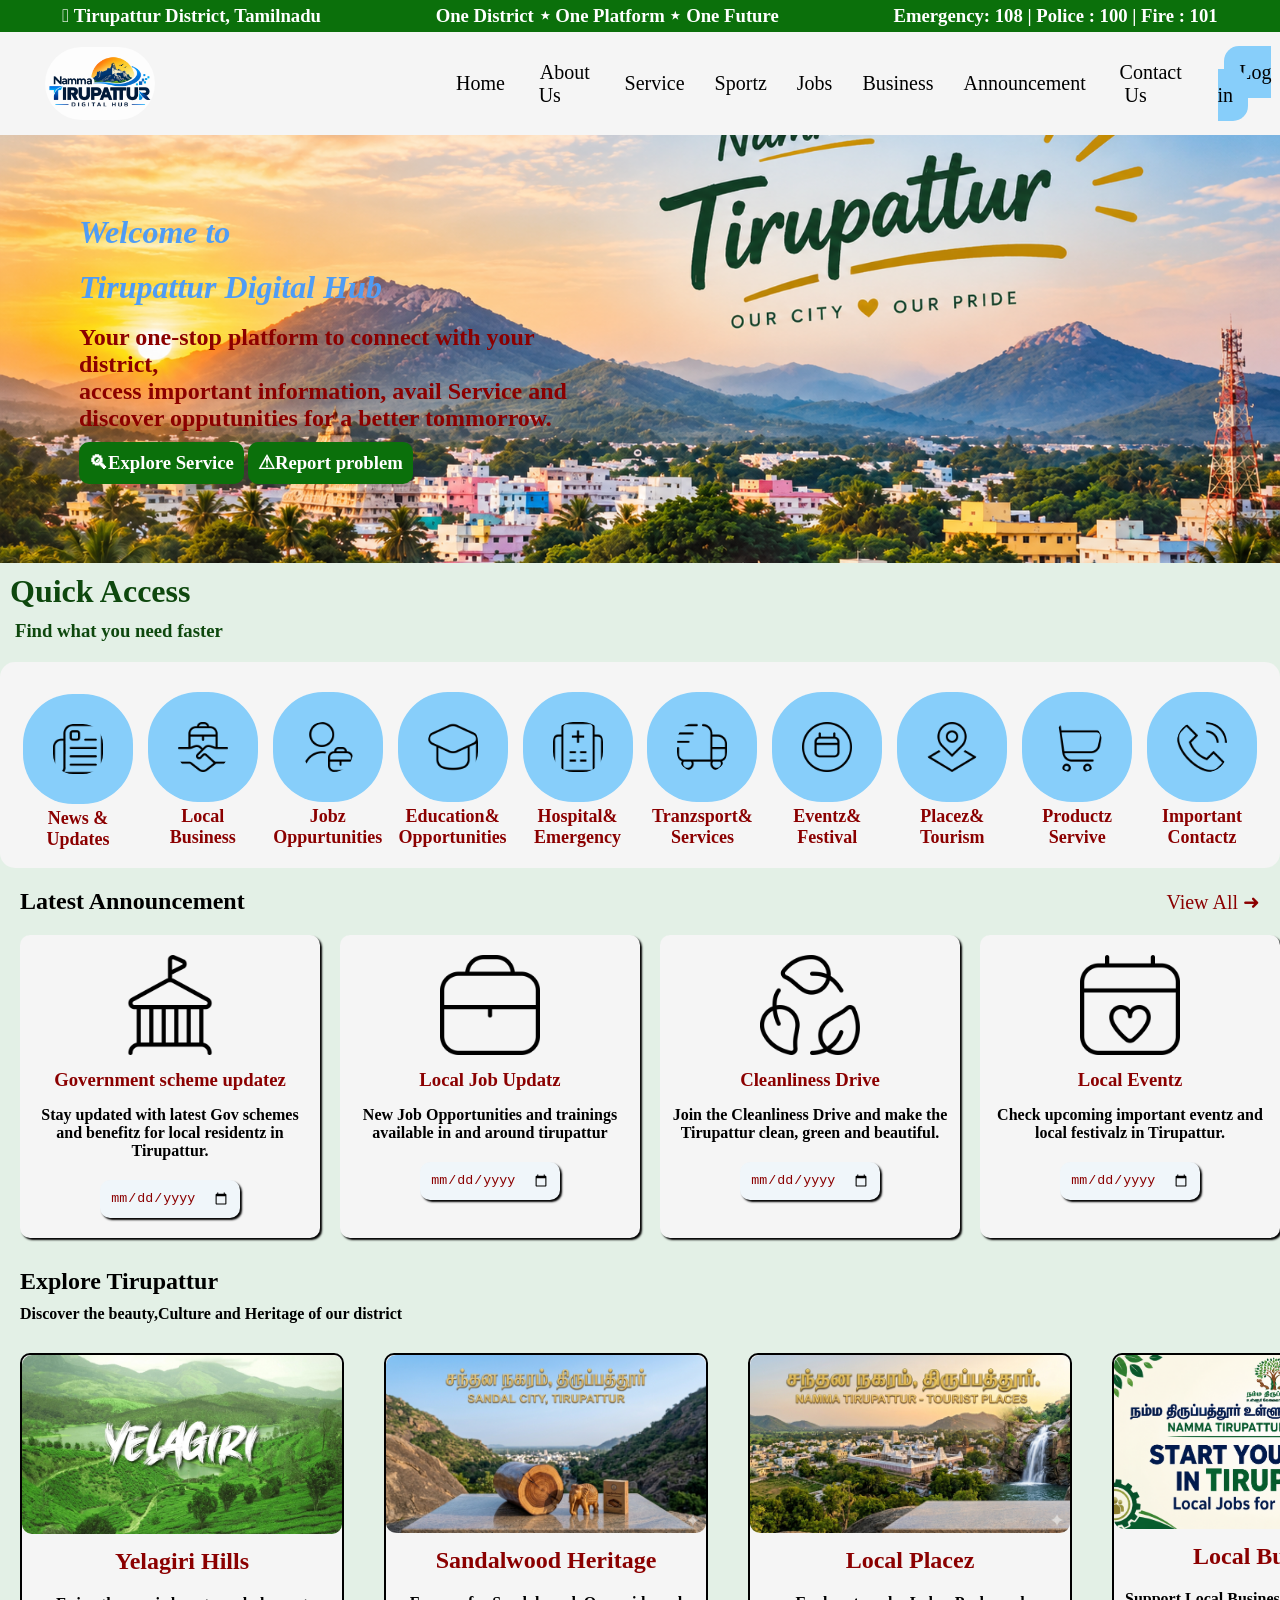
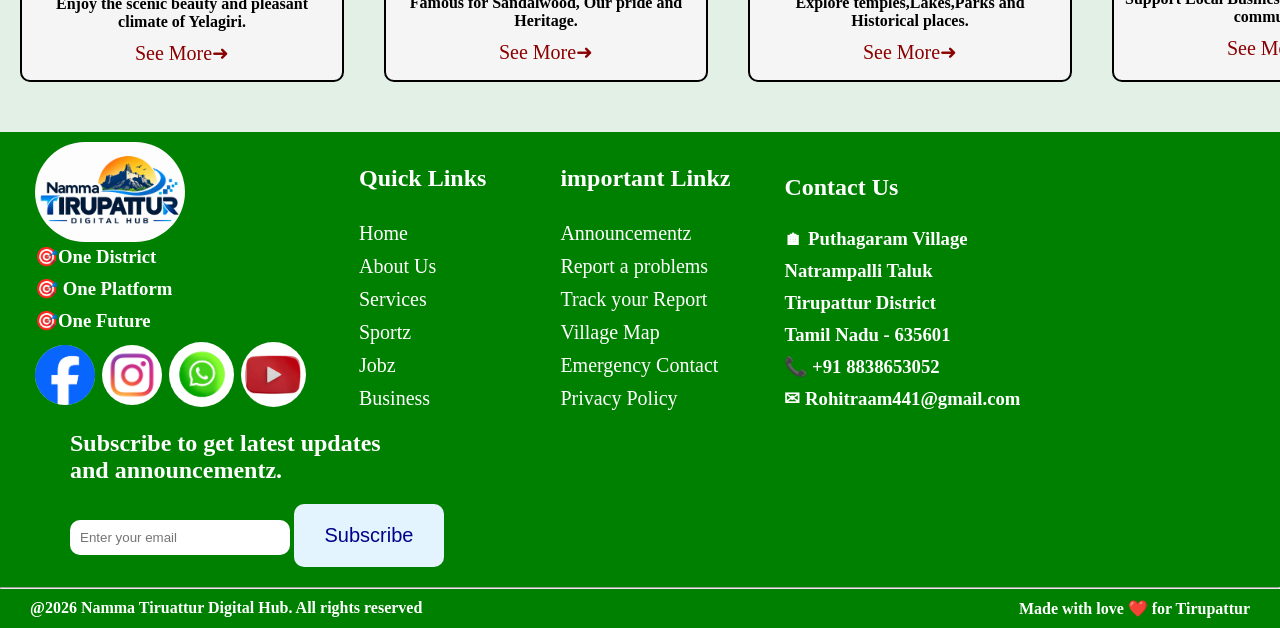
==== commit eaea2739: "Fourth commit" ====
--- a/index.html
+++ b/index.html
@@ -25,7 +25,7 @@
             <p><a href="announcement.html" >Announcement</a></p>
             <p><a href="contact.html" >Contact Us</a></p>
             <div class="log">
-                <p><a href="home.html" class="logz">Log in</a></p>
+                <p><a href="log.html" class="logz">Log in</a></p>
             </div>
 
         </nav>
@@ -53,56 +53,56 @@
          
              <div class="dabba"> 
             <img src="imges/newspaper.png" alt="" class="img1">
-            <h4 > <a href="" class="new" >News &</a></h4>
-            <h4 > <a href="" class="upd">Updates</a></h4> 
+            <h4 > <a href="imges/newupadtes.png" class="new" >News &</a></h4>
+            <h4 > <a href="imges/newupdate.png" class="upd">Updates</a></h4> 
          </div>
 
 <!-- dabba 1 margaiyaa -->
 
         <div class="box2">
             <img src="imges/business-deal.png" alt="" class="img2">
-            <h4> <a href="" class="local">Local</a></h4>
-            <h4> <a href="" class="buzi">Business</a></h4>
+            <h4> <a href="imges/localbusi.png" class="local">Local</a></h4>
+            <h4> <a href="imges/localbusi.png" class="buzi">Business</a></h4>
         </div>
 
 <!-- dabba 2 margaiyaa -->
 
         <div class="box3">
             <img src="imges/employee-man.png" alt="" class="img3">
-            <h4> <a href="" class="jobz">Jobz</a></h4>
-            <h4> <a href="" class="oppo">Oppurtunities</a></h4>
+            <h4> <a href="imges/joboppo.png" class="jobz">Jobz</a></h4>
+            <h4> <a href="imges/joboppo.png" class="oppo">Oppurtunities</a></h4>
 
         </div>
 <!-- dabba 3 margaiyaa -->
 
         <div class="box4">
             <img src="imges/graduation-cap.png" alt="" class="img4">
-            <h4><a href=""class="edu">Education&</a></h4>
-            <h4><a href="" class="vaaipu">Opportunities</a></h4>
+            <h4><a href="imges/educationzz.png"class="edu">Education&</a></h4>
+            <h4><a href="imges/educationzz.png" class="vaaipu">Opportunities</a></h4>
         </div>
 
 <!-- dabba 4 margaiyaa -->
 
         <div class="box5">
           <img src="imges/hospital (1).png" alt="" class="img5">
-          <h4><a href="" class="hospital">Hospital&</a></h4>
-          <h4><a href="" class="emergency">Emergency</a></h4>
+          <h4><a href="imges/hospitalzzz.png" class="hospital">Hospital&</a></h4>
+          <h4><a href="imges/hospitalzzz.png" class="emergency">Emergency</a></h4>
         </div>
 
 <!-- dabba 5 margaiyaa -->
 
         <div class="box6">
             <img src="imges/shipping-fast (1).png" alt="" class="img6">
-            <h4><a href="" class="tranz">Tranzsport&</a></h4>
-            <h4><a href="" class="servz">Services</a></h4>
+            <h4><a href="imges/buserveice.png" class="tranz">Tranzsport&</a></h4>
+            <h4><a href="imges/buserveice.png" class="servz">Services</a></h4>
         </div>
 
 <!-- dabba 6 margaiyaa -->
 
         <div class="box7">
             <img src="imges/circle-calendar.png" alt="" class="img7">
-            <h4><a href="" class="eventz">Eventz&</a></h4>
-            <h4><a href="" class="fest">Festival</a></h4>
+            <h4><a href="imges/tempfest.png" class="eventz">Eventz&</a></h4>
+            <h4><a href="imges/tempfest.png" class="fest">Festival</a></h4>
 
         </div>
 
@@ -110,24 +110,24 @@
 
         <div class="box8">
             <img src="imges/land-layer-location.png" alt="" class="img8">
-            <h4><a href="" class="plaz">Placez&</a></h4>
-            <h4><a href="" class="tour">Tourism</a></h4>
+            <h4><a href="imges/DISCOVERTT.png" class="plaz">Placez&</a></h4>
+            <h4><a href="imges/DISCOVERTT.png" class="tour">Tourism</a></h4>
         </div>
 
 <!-- dabba 8 margaiyaa -->
 
         <div class="box9">
             <img src="imges/shopping-cart.png" alt="" class="img9">
-            <h4><a href="" class="proz">Productz</a></h4>
-            <h4><a href="" class="prozser">Servive</a></h4>
+            <h4><a href="imges/localbusi.png" class="proz">Productz</a></h4>
+            <h4><a href="imges/localbusi.png" class="prozser">Servive</a></h4>
         </div>
     
 <!-- dabba 9 margaiyaa -->
        
       <div class="box10">
         <img src="imges/phone-call (2).png" alt="" class="img10">
-        <h4><a href="" class="impo">Important</a></h4>
-        <h4><a href="" class="impoc">Contactz</a></h4>
+        <h4><a href="imges/impcontacts.png" class="impo">Important</a></h4>
+        <h4><a href="imges/impcontacts.png" class="impoc">Contactz</a></h4>
       </div>
 </div>
  </div>
@@ -185,7 +185,7 @@
             <img src="imges/yelagiri.jpg" alt=" " class="yelagiri">
             <h2 class="hilzz">Yelagiri Hills</h2>
             <h4 class="hilzzt">Enjoy the scenic beauty and pleasant climate of  Yelagiri.</h4>
-            <a href="" class="yelagirigo">See More➜</a>
+            <a href="imges/yelagiri.jpg" class="yelagirigo">See More➜</a>
 
         </div>
 <!-- explore yelagiri finished -->
@@ -193,21 +193,21 @@
             <img src="imges/sandalimg.jpeg" alt=" " class="sandalimg">
             <h2 class="hili">Sandalwood Heritage</h2>
             <h4 class="hilit">Famous for Sandalwood, Our pride and Heritage.</h4>
-            <a href="" class="sandalz">See More➜</a>
+            <a href="imges/sandalwood.png" class="sandalz">See More➜</a>
        </div>
 <!-- sandal image completed -->
         <div class="paru3">
             <img src="imges/tourist.jpeg" alt=" " class="localplace">
             <h2 class="hisi">Local Placez</h2>
             <h4 class="hisit">Explore temples,Lakes,Parks and Historical places.</h4>
-            <a href="" class="sandalz">See More➜</a>
+            <a href="imges/localpavce.png" class="sandalz">See More➜</a>
        </div>
 <!--tourist place finished -->
         <div class="paru4">
             <img src="imges/localjobs.png" alt=" " class="localjobzz">
             <h2 class="hiri">Local Businessz</h2>
             <h4 class="hirit">Support Local Business and Strengthen our community.</h4>
-            <a href="" class="sandalz">See More➜</a>
+            <a href="imges/localbusiness.png" class="sandalz">See More➜</a>
        </div>
     </div>
   </div>
@@ -231,23 +231,23 @@
 <!-- social images completedd -->
         <div class="quick">
            <h2 class="qcklink">Quick Links</h2></h3>
-            <a href="" class="homz">Home</a>
+            <a href="index.html" class="homz">Home</a>
             <a href="about.html" class="abtblu">About Us</a>
-            <a href="" class="abtserv">Services</a>
-            <a href="" class="sptz">Sportz</a>
-            <a href="" class="abtjobz">Jobz</a>
-            <a href="" class="abtbuzi">Business</a>
+            <a href="service.html" class="abtserv">Services</a>
+            <a href="sports.html" class="sptz">Sportz</a>
+            <a href="jobs.html" class="abtjobz">Jobz</a>
+            <a href="business.html" class="abtbuzi">Business</a>
          </div>
 
 <!-- quick links ends -->
            <div class="implinks">
            <h2 class="qcklink">important Linkz</h2></h3>
-            <a href="" class="anno">Announcementz</a>
-            <a href="" class="abtrepo">Report a problems</a>
-            <a href="" class="abttrack">Track your Report</a>
-            <a href="" class="map">Village Map</a>
-            <a href="" class="urgent">Emergency Contact</a>
-            <a href="" class="private">Privacy Policy</a>
+            <a href="announcement.html" class="anno">Announcementz</a>
+            <a href="imges/report.png" class="abtrepo">Report a problems</a>
+            <a href="imges/track.png" class="abttrack">Track your Report</a>
+            <a href="https://www.google.com/maps/dir//Puthagaram,+Tamil+Nadu/@12.5110976,78.5136364,14z/data=!4m17!1m8!3m7!1s0x3bac525069452a17:0xafb9e8e22b7da9eb!2sPuthagaram,+Tamil+Nadu!3b1!8m2!3d12.4999776!4d78.5114185!16s%2Fg%2F12jm1ms9c!4m7!1m0!1m5!1m1!1s0x3bac525069452a17:0xafb9e8e22b7da9eb!2m2!1d78.5114185!2d12.4999776?entry=ttu&g_ep=EgoyMDI2MTAyMC4wIKXMDSoASAFQAw%3D%3D" class="map">Village Map</a>
+            <a href="imges/impcontacts.png" class="urgent">Emergency Contact</a>
+            <a href="imges/privacypolicy.png" class="private">Privacy Policy</a>
          </div>
 
 <!-- important anouncement ends -->
--- a/index.css
+++ b/index.css
@@ -842,14 +842,15 @@
 /* images finished */
 
 /* quick links starts */
-.aboutzblue{
-    background-color:rgb(11, 112, 11);
-    color: white;
-}
+ 
 .quick{
     display: inline-block;
     margin-left: 70px
     
+}
+.aboutzblue{
+    background-color: green;
+    color: white;
 }
   
  .homz{
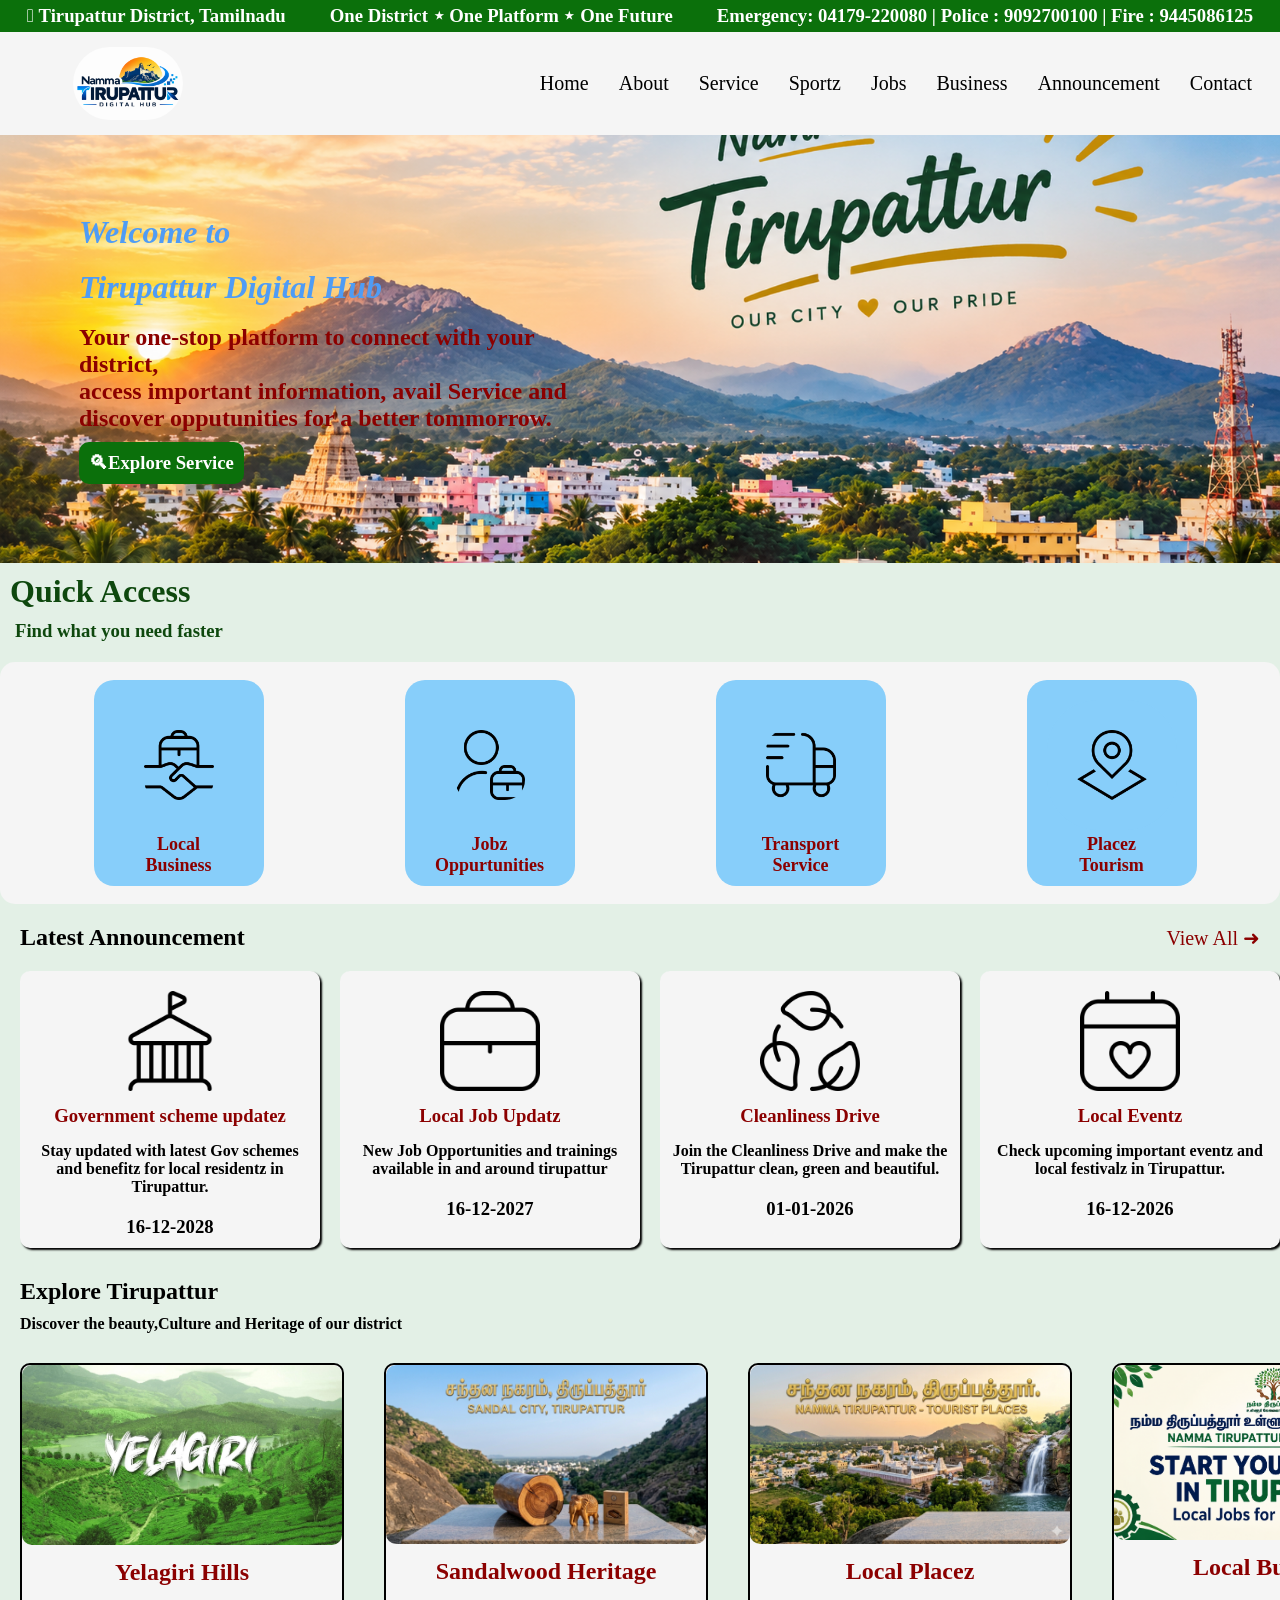
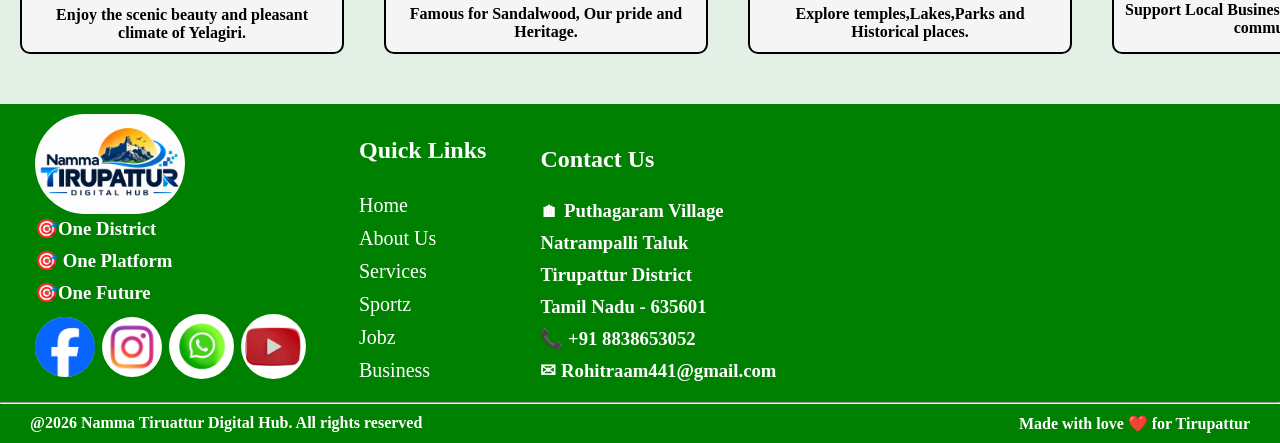
==== commit 689f5cb3: "bye" ====
--- a/index.html
+++ b/index.html
@@ -1,246 +1,230 @@
 <!DOCTYPE html>
 <html lang="en">
+
 <head>
     <meta charset="UTF-8">
     <meta name="viewport" content="width=device-width, initial-scale=1.0">
     <title>Namma Tirupattur</title>
     <link rel="stylesheet" href="index.css">
 </head>
+
 <body>
     <div class="pacha">
         <h3>𖡡 Tirupattur District, Tamilnadu</h3>
         <h3>One District ⋆ One Platform ⋆ One Future</h3>
-         <h3> Emergency: 108 | Police : 100 | Fire : 101</h3>
+        <h3> Emergency: 04179-220080
+            | Police : 9092700100 | Fire : 9445086125</h3>
     </div>
     <div class="nav">
         <img src="imges/namma tpt.png" alt="" class="tpt">
 
         <nav class="nav_bar">
-            <p><a href="index.html" >Home</a></p>
-            <p><a href="about.html">About Us</a></p>
-            <p><a href="service.html" >Service</a></p>
-            <p><a href="sports.html" >Sportz</a></p>
-            <p><a href="jobs.html" >Jobs</a></p>
+            <p><a href="index.html">Home</a></p>
+            <p><a href="about.html">About </a></p>
+            <p><a href="service.html">Service</a></p>
+            <p><a href="sports.html">Sportz</a></p>
+            <p><a href="jobs.html">Jobs</a></p>
             <p><a href="business.html">Business</a></p>
-            <p><a href="announcement.html" >Announcement</a></p>
-            <p><a href="contact.html" >Contact Us</a></p>
-            <div class="log">
-                <p><a href="log.html" class="logz">Log in</a></p>
-            </div>
+            <p><a href="announcement.html">Announcement</a></p>
+            <p><a href="contact.html">Contact</a></p>
+
 
         </nav>
     </div>
-<!-- top nav finished -->
-
-<div class="welcome_tpt">
-    <h1 class="welz">Welcome to</h1><br>
-    <h1 class="digiwel">Tirupattur</i>  Digital Hub</h1> <br>
-     
-    <h3 class="weltho">Your one-stop platform to connect with your district,<br> access important information, avail Service and <br>discover opputunities for a better tommorrow.</h3>
-     <h3 class="expo"> <a href="" class="expoz">🔍︎Explore Service</a></h3>
-     <h3 class="repo"><a href="" class=" repoz">⚠︎Report problem</a></h3>
-</div>
-
-<!-- welcome image of tpt finished -->
-
-<h1 class="qck">Quick Access</h1>
-     <h3 class="find">Find what you need faster</h3>
-
- <div class="dabbaz">
-    <div class="dabbas">
-     
-
-         
-             <div class="dabba"> 
-            <img src="imges/newspaper.png" alt="" class="img1">
-            <h4 > <a href="imges/newupadtes.png" class="new" >News &</a></h4>
-            <h4 > <a href="imges/newupdate.png" class="upd">Updates</a></h4> 
-         </div>
-
-<!-- dabba 1 margaiyaa -->
-
-        <div class="box2">
-            <img src="imges/business-deal.png" alt="" class="img2">
-            <h4> <a href="imges/localbusi.png" class="local">Local</a></h4>
-            <h4> <a href="imges/localbusi.png" class="buzi">Business</a></h4>
-        </div>
-
-<!-- dabba 2 margaiyaa -->
-
-        <div class="box3">
-            <img src="imges/employee-man.png" alt="" class="img3">
-            <h4> <a href="imges/joboppo.png" class="jobz">Jobz</a></h4>
-            <h4> <a href="imges/joboppo.png" class="oppo">Oppurtunities</a></h4>
-
-        </div>
-<!-- dabba 3 margaiyaa -->
-
-        <div class="box4">
-            <img src="imges/graduation-cap.png" alt="" class="img4">
-            <h4><a href="imges/educationzz.png"class="edu">Education&</a></h4>
-            <h4><a href="imges/educationzz.png" class="vaaipu">Opportunities</a></h4>
-        </div>
-
-<!-- dabba 4 margaiyaa -->
-
-        <div class="box5">
-          <img src="imges/hospital (1).png" alt="" class="img5">
-          <h4><a href="imges/hospitalzzz.png" class="hospital">Hospital&</a></h4>
-          <h4><a href="imges/hospitalzzz.png" class="emergency">Emergency</a></h4>
-        </div>
-
-<!-- dabba 5 margaiyaa -->
-
-        <div class="box6">
-            <img src="imges/shipping-fast (1).png" alt="" class="img6">
-            <h4><a href="imges/buserveice.png" class="tranz">Tranzsport&</a></h4>
-            <h4><a href="imges/buserveice.png" class="servz">Services</a></h4>
-        </div>
-
-<!-- dabba 6 margaiyaa -->
-
-        <div class="box7">
-            <img src="imges/circle-calendar.png" alt="" class="img7">
-            <h4><a href="imges/tempfest.png" class="eventz">Eventz&</a></h4>
-            <h4><a href="imges/tempfest.png" class="fest">Festival</a></h4>
-
-        </div>
-
-<!-- dabba 7 margaiyaa  -->
-
-        <div class="box8">
-            <img src="imges/land-layer-location.png" alt="" class="img8">
-            <h4><a href="imges/DISCOVERTT.png" class="plaz">Placez&</a></h4>
-            <h4><a href="imges/DISCOVERTT.png" class="tour">Tourism</a></h4>
-        </div>
-
-<!-- dabba 8 margaiyaa -->
-
-        <div class="box9">
-            <img src="imges/shopping-cart.png" alt="" class="img9">
-            <h4><a href="imges/localbusi.png" class="proz">Productz</a></h4>
-            <h4><a href="imges/localbusi.png" class="prozser">Servive</a></h4>
-        </div>
-    
-<!-- dabba 9 margaiyaa -->
-       
-      <div class="box10">
-        <img src="imges/phone-call (2).png" alt="" class="img10">
-        <h4><a href="imges/impcontacts.png" class="impo">Important</a></h4>
-        <h4><a href="imges/impcontacts.png" class="impoc">Contactz</a></h4>
-      </div>
-</div>
- </div>
-
- <!-- all dabbas margaiyaa -->
-  <!-- latest announcement -->
+    <!-- top nav finished -->
+
+    <div class="welcome_tpt">
+        <h1 class="welz">Welcome to</h1><br>
+        <h1 class="digiwel">Tirupattur</i> Digital Hub</h1> <br>
+
+        <h3 class="weltho">Your one-stop platform to connect with your district,<br> access important information, avail
+            Service and <br>discover opputunities for a better tommorrow.</h3>
+        <h3 class="expo"> 🔍︎Explore Service</h3>
+
+    </div>
+
+    <!-- welcome image of tpt finished -->
+
+    <h1 class="qck">Quick Access</h1>
+    <h3 class="find">Find what you need faster</h3>
+
+    <div class="dabbaz">
+        <div class="dabbas">
+
+
+
+
+
+            <!-- dabba 1 margaiyaa -->
+
+            <div class="box2">
+                <img src="imges/business-deal.png" alt="" class="img2">
+                <a href="business.html" class="local">Local</a><br>
+                <a href="business.html" class="buzi">Business</a>
+            </div>
+
+            <!-- dabba 2 margaiyaa -->
+
+            <div class="box3">
+                <img src="imges/employee-man.png" alt="" class="img3">
+                <a href="jobs.html" class="jobz">Jobz</a> <br>
+                <a href="jobs.html" class="oppo">Oppurtunities</a>
+
+            </div>
+            <!-- dabba 3 margaiyaa -->
+
+
+            <!-- dabba 4 margaiyaa -->
+
+            <div class="box4">
+                <img src="imges/shipping-fast (1).png" alt="" class="img3">
+                <a href="transport.html" class="travelz">Transport</a> <br>
+                <a href="transport.html" class="travel">Service</a>
+
+            </div>
+
+
+            <!-- dabba 5 margaiyaa -->
+
+
+
+            <!-- dabba 6 margaiyaa -->
+
+
+
+            <!-- dabba 7 margaiyaa  -->
+
+            <div class="box8">
+                <img src="imges/land-layer-location.png" alt="" class="img8">
+                <a href="dicover.html" class="plaz">Placez</a><br>
+                <a href="dicover.html" class="tour">Tourism</a>
+            </div>
+
+            <!-- dabba 8 margaiyaa -->
+
+
+
+            <!-- dabba 9 margaiyaa -->
+
+
+        </div>
+    </div>
+
+    <!-- all dabbas margaiyaa -->
+    <!-- latest announcement -->
     <div class="latzall">
         <h2 class="latz">Latest Announcement</h2>
         <a href="ramz">View All ➜</a>
     </div>
-   <div class="annoudiv">
-    <div class="tmbidiv">
-        <div class="annouz1">
-               <img src="imges/government-flag.png" alt="" class="gram">
-               <h3 class="goz">Government scheme updatez </h3>
-               <h4 class="gozz">Stay updated with latest Gov schemes and benefitz for local residentz in Tirupattur.</h4>
-               <input type="date" name="" id="" class="date">
-        </div>
-<!-- latest  announcement finished -->
-       
-         <div class="annouz2">
-               <img src="imges/briefcase (1).png" alt="" class="jobo">
-               <h3 class="gozi">Local Job Updatz </h3>
-               <h4 class="gozzi">New Job Opportunities and trainings available in and around tirupattur</h4>
-               <input type="date" name="" id="" class="datez">
-        </div>
-<!-- latest lobz fimished -->
-         <div class="annouz3">
-               <img src="imges/bio-leaves.png" alt="" class="leaf">
-               <h3 class="gos">Cleanliness Drive </h3>
-               <h4 class="goss">Join the Cleanliness Drive and make the Tirupattur clean, green and beautiful.</h4>
-               <input type="date" name="" id="" class="datez">
-        </div>
-<!-- cleanliness is finished -->
-          <div class="annouz4">
-               <img src="imges/calendar-heart.png" alt="" class="localevent">
-               <h3 class="gosi">Local Eventz</h3>
-               <h4 class="gossi">Check upcoming important eventz and local festivalz in Tirupattur.</h4>
-               <input type="date" name="" id="" class="datez">
-        </div>
-    </div>
-   </div>
-<!-- Latest Anoouncement finished -->
-
-
-<!-- Explore tirupattur detailz -->
-   <div class="explorez">
-      <h2>Explore Tirupattur</h2>
-    <h4 class="expz">Discover the beauty,Culture and Heritage of our district</h4>
- </div>
- <!-- explore tirupattur heading -->
-  <div class="paru">
-    <div class="paruz">
-        <div class="paru1">
-            <img src="imges/yelagiri.jpg" alt=" " class="yelagiri">
-            <h2 class="hilzz">Yelagiri Hills</h2>
-            <h4 class="hilzzt">Enjoy the scenic beauty and pleasant climate of  Yelagiri.</h4>
-            <a href="imges/yelagiri.jpg" class="yelagirigo">See More➜</a>
-
-        </div>
-<!-- explore yelagiri finished -->
-        <div class="paru2">
-            <img src="imges/sandalimg.jpeg" alt=" " class="sandalimg">
-            <h2 class="hili">Sandalwood Heritage</h2>
-            <h4 class="hilit">Famous for Sandalwood, Our pride and Heritage.</h4>
-            <a href="imges/sandalwood.png" class="sandalz">See More➜</a>
-       </div>
-<!-- sandal image completed -->
-        <div class="paru3">
-            <img src="imges/tourist.jpeg" alt=" " class="localplace">
-            <h2 class="hisi">Local Placez</h2>
-            <h4 class="hisit">Explore temples,Lakes,Parks and Historical places.</h4>
-            <a href="imges/localpavce.png" class="sandalz">See More➜</a>
-       </div>
-<!--tourist place finished -->
-        <div class="paru4">
-            <img src="imges/localjobs.png" alt=" " class="localjobzz">
-            <h2 class="hiri">Local Businessz</h2>
-            <h4 class="hirit">Support Local Business and Strengthen our community.</h4>
-            <a href="imges/localbusiness.png" class="sandalz">See More➜</a>
-       </div>
-    </div>
-  </div>
-<!-- explore tiru[attur finished] -->
-
-<div class="aboutblue">
-    <div class="aboutzblue">
-
-        <div class="abtblue1">
-             <img src="imges/namma tpt.png" alt="" class="abtbluei">
-             <h3 class="oned">🎯One District </h3>
-             <h3 class="onep">🎯 One Platform</h3>
-             <h3 class="onef">🎯One Future</h3>
-          <div class="abtsocial">
-            <a href="https://www.youtube.com/watch?v=7VxUcHnb_D0&list=RD7VxUcHnb_D0&start_radio=1"><img src="imges/facebook.png" alt="" class="facebook"></a>
-             <a href="https://www.youtube.com/watch?v=6LD30ChPsSs&list=RD6LD30ChPsSs&start_radio=1"><img src="imges/insta.jpg" alt="" class="insta"></a>
-             <a href="https://www.youtube.com/watch?v=58MM30T1jlk&list=RD58MM30T1jlk&start_radio=1"><img src="imges/wp.jpg" alt="" class="wp"></a>
-             <a href="https://www.youtube.com/watch?v=acCh41oai7c&list=RDacCh41oai7c&start_radio=1"><img src="imges/utube.jpg" alt="" class="utube"></a>
-          </div>
-         </div>
-<!-- social images completedd -->
-        <div class="quick">
-           <h2 class="qcklink">Quick Links</h2></h3>
-            <a href="index.html" class="homz">Home</a>
-            <a href="about.html" class="abtblu">About Us</a>
-            <a href="service.html" class="abtserv">Services</a>
-            <a href="sports.html" class="sptz">Sportz</a>
-            <a href="jobs.html" class="abtjobz">Jobz</a>
-            <a href="business.html" class="abtbuzi">Business</a>
-         </div>
-
-<!-- quick links ends -->
-           <div class="implinks">
+    <div class="annoudiv">
+        <div class="tmbidiv">
+            <div class="annouz1">
+                <img src="imges/government-flag.png" alt="" class="gram">
+                <h3 class="goz">Government scheme updatez </h3>
+                <h4 class="gozz">Stay updated with latest Gov schemes and benefitz for local residentz in Tirupattur.
+                </h4>
+                <!-- <input type="date" name="" id="" class="date"> -->
+                <h3>16-12-2028</h3>
+            </div>
+            <!-- latest  announcement finished -->
+
+            <div class="annouz2">
+                <img src="imges/briefcase (1).png" alt="" class="jobo">
+                <h3 class="gozi">Local Job Updatz </h3>
+                <h4 class="gozzi">New Job Opportunities and trainings available in and around tirupattur</h4>
+                <!-- <input type="date" name="" id="" class="datez"> -->
+                <h3>16-12-2027</h3>
+            </div>
+            <!-- latest lobz fimished -->
+            <div class="annouz3">
+                <img src="imges/bio-leaves.png" alt="" class="leaf">
+                <h3 class="gos">Cleanliness Drive </h3>
+                <h4 class="goss">Join the Cleanliness Drive and make the Tirupattur clean, green and beautiful.</h4>
+                <!-- <input type="date" name="" id="" class="datez"> -->
+                <h3>01-01-2026</h3>
+            </div>
+            <!-- cleanliness is finished -->
+            <div class="annouz4">
+                <img src="imges/calendar-heart.png" alt="" class="localevent">
+                <h3 class="gosi">Local Eventz</h3>
+                <h4 class="gossi">Check upcoming important eventz and local festivalz in Tirupattur.</h4>
+                <!-- <input type="date" name="" id="" class="datez"> -->
+                <h3>16-12-2026</h3>
+            </div>
+        </div>
+    </div>
+    <!-- Latest Anoouncement finished -->
+
+
+    <!-- Explore tirupattur detailz -->
+    <div class="explorez">
+        <h2>Explore Tirupattur</h2>
+        <h4 class="expz">Discover the beauty,Culture and Heritage of our district</h4>
+    </div>
+    <!-- explore tirupattur heading -->
+    <div class="paru">
+        <div class="paruz">
+            <div class="paru1">
+                <img src="imges/yelagiri.jpg" alt=" " class="yelagiri">
+                <h2 class="hilzz">Yelagiri Hills</h2>
+                <h4 class="hilzzt">Enjoy the scenic beauty and pleasant climate of Yelagiri.</h4>
+
+
+            </div>
+            <!-- explore yelagiri finished -->
+            <div class="paru2">
+                <img src="imges/sandalimg.jpeg" alt=" " class="sandalimg">
+                <h2 class="hili">Sandalwood Heritage</h2>
+                <h4 class="hilit">Famous for Sandalwood, Our pride and Heritage.</h4>
+
+            </div>
+            <!-- sandal image completed -->
+            <div class="paru3">
+                <img src="imges/tourist.jpeg" alt=" " class="localplace">
+                <h2 class="hisi">Local Placez</h2>
+                <h4 class="hisit">Explore temples,Lakes,Parks and Historical places.</h4>
+
+            </div>
+            <!--tourist place finished -->
+            <div class="paru4">
+                <img src="imges/localjobs.png" alt=" " class="localjobzz">
+                <h2 class="hiri">Local Businessz</h2>
+                <h4 class="hirit">Support Local Business and Strengthen our community.</h4>
+
+            </div>
+        </div>
+    </div>
+    <!-- explore tiru[attur finished] -->
+
+    <div class="aboutblue">
+        <div class="aboutzblue">
+
+            <div class="abtblue1">
+                <img src="imges/namma tpt.png" alt="" class="abtbluei">
+                <h3 class="oned">🎯One District </h3>
+                <h3 class="onep">🎯 One Platform</h3>
+                <h3 class="onef">🎯One Future</h3>
+                <div class="abtsocial">
+                    <a href=""><img src="imges/facebook.png" alt="" class="facebook"></a>
+                    <a href=""><img src="imges/insta.jpg" alt="" class="insta"></a>
+                    <a href=""><img src="imges/wp.jpg" alt="" class="wp"></a>
+                    <a href=""><img src="imges/utube.jpg" alt="" class="utube"></a>
+                </div>
+            </div>
+            <!-- social images completedd -->
+            <div class="quick">
+                <h2 class="qcklink">Quick Links</h2>
+                </h3>
+                <a href="index.html" class="homz">Home</a>
+                <a href="about.html" class="abtblu">About Us</a>
+                <a href="service.html" class="abtserv">Services</a>
+                <a href="sports.html" class="sptz">Sportz</a>
+                <a href="jobs.html" class="abtjobz">Jobz</a>
+                <a href="business.html" class="abtbuzi">Business</a>
+            </div>
+
+            <!-- quick links ends -->
+            <!-- <div class="implinks">
            <h2 class="qcklink">important Linkz</h2></h3>
             <a href="announcement.html" class="anno">Announcementz</a>
             <a href="imges/report.png" class="abtrepo">Report a problems</a>
@@ -248,38 +232,40 @@
             <a href="https://www.google.com/maps/dir//Puthagaram,+Tamil+Nadu/@12.5110976,78.5136364,14z/data=!4m17!1m8!3m7!1s0x3bac525069452a17:0xafb9e8e22b7da9eb!2sPuthagaram,+Tamil+Nadu!3b1!8m2!3d12.4999776!4d78.5114185!16s%2Fg%2F12jm1ms9c!4m7!1m0!1m5!1m1!1s0x3bac525069452a17:0xafb9e8e22b7da9eb!2m2!1d78.5114185!2d12.4999776?entry=ttu&g_ep=EgoyMDI2MTAyMC4wIKXMDSoASAFQAw%3D%3D" class="map">Village Map</a>
             <a href="imges/impcontacts.png" class="urgent">Emergency Contact</a>
             <a href="imges/privacypolicy.png" class="private">Privacy Policy</a>
-         </div>
-
-<!-- important anouncement ends -->
-          <div class="address">
-           <h2 class="qckzlink">Contact Us</h2></h3>
-       
-            <h3 class="puthagaram">🏠︎ Puthagaram Village</h3>
-            <h3 class="natrampalli">Natrampalli Taluk</h3>
-            <h3 class="tirupattur">Tirupattur District</h3>
-            <h3 class="tn">Tamil Nadu - 635601</h3>
-             <h3 class="call">📞  +91 8838653052</h3>
-             <h3 class="email">✉ Rohitraam441@gmail.com</h3>
-         </div>
-<!-- newsletter -->
-
-<div class="newzabt">
+         </div> -->
+
+            <!-- important anouncement ends -->
+            <div class="address">
+                <h2 class="qckzlink">Contact Us</h2>
+                </h3>
+
+                <h3 class="puthagaram">🏠︎ Puthagaram Village</h3>
+                <h3 class="natrampalli">Natrampalli Taluk</h3>
+                <h3 class="tirupattur">Tirupattur District</h3>
+                <h3 class="tn">Tamil Nadu - 635601</h3>
+                <h3 class="call">📞 +91 8838653052</h3>
+                <h3 class="email">✉ Rohitraam441@gmail.com</h3>
+            </div>
+            <!-- newsletter -->
+
+            <!-- <div class="newzabt">
        <h2 class="subzz">Subscribe to get latest updates <br> and announcementz.</h2>
        <input type="text" placeholder="Enter your email" class="abtinput">
        <button class="btnt">Subscribe</button>
-</div>
-<hr>
- <div class="lovzz">
-<h4 class="rightz">@2026 Namma Tiruattur Digital Hub. All rights reserved</h4>
-<h4 class="love">Made with love ❤️️ for Tirupattur</h4>
- </div>
-    </div>
-</div>
- 
-
-<!-- all about namma tpt is fimished -->
+</div> -->
+            <hr>
+            <div class="lovzz">
+                <h4 class="rightz">@2026 Namma Tiruattur Digital Hub. All rights reserved</h4>
+                <h4 class="love">Made with love ❤️️ for Tirupattur</h4>
+            </div>
+        </div>
+    </div>
+
+
+    <!-- all about namma tpt is fimished -->
 
 
 
 </body>
+
 </html>
--- a/index.css
+++ b/index.css
@@ -1,237 +1,185 @@
-*{
+* {
     margin: 0px;
     padding: 0px;
-     
-}
-body{
+
+}
+
+body {
     background-color: rgb(227, 240, 230);
 }
-.pacha{
+ 
+.pacha {
     display: flex;
     justify-content: space-around;
     background-color: rgb(11, 112, 11);
     color: white;
     padding: 5px;
 }
-.tpt{
+
+.tpt {
     width: 110px;
     margin: 10px;
 }
-.nav,.nav_bar{
+
+.nav,
+.nav_bar {
     display: flex;
     align-items: center;
     text-align: center;
-}
-.nav_bar{
-     margin-left: 20%;
-
-}
-.nav_bar a{
+    justify-content: space-around;
+}
+
+.nav_bar {
+    margin-left: 20%;
+
+}
+
+.nav_bar a {
     margin-left: 30px;
     color: black;
     text-decoration: none;
     font-size: 20px;
-     
-}
- 
-.tpt{
+
+}
+
+.tpt {
     margin-left: 40px;
     border-radius: 50px;
     padding: 5px;
 }
-.nav{
+
+.nav {
     background-color: whitesmoke;
     color: black;
-   
-}
-.nav_bar a:hover{
-     
-    color: black;
-     
-    text-decoration: underline ; 
-    color:  rgb(11, 112, 11);
-     
-    
-
-}
- .log a{
+
+}
+
+.nav_bar a:hover {
+
+    color: black;
+
+    text-decoration: underline;
+    color: rgb(11, 112, 11);
+
+
+
+}
+
+.log a {
     background-color: lightskyblue;
     padding: 15px;
     border-radius: 15px;
- }
+}
 
 /* top nav finished */
 
-.digiwel{
+.digiwel {
     color: rgb(79, 156, 245);
     font-style: italic;
 }
-.welz{
+
+.welz {
     color: rgb(79, 156, 245);
     font-style: italic;
 }
- 
- 
-.weltho{
+
+
+.weltho {
     font-size: 24px;
     color: darkred;
     width: 500px;
-    
-}
-.expoz:hover{
-     color: darkred;
+
+}
+
+.expoz:hover {
+    color: darkred;
     text-decoration: underline;
     padding: 2x;
     border-radius: 5px;
 }
-.repoz:hover{
+
+.repoz:hover {
     color: darkred;
     text-decoration: underline;
     padding: 2x;
     border-radius: 5px;
 }
-.expo,.repo{
-    text-decoration: none;
-    color: black;
-   
-}
- 
-.welcome_tpt{
+
+.expo,
+.repo {
+    text-decoration: none;
+    color: white;
+
+
+}
+
+.welcome_tpt {
     background-image:url(imges/bg\ tpt.png);
     background-position: center;
     background-repeat: no-repeat;
     background-size: cover;
     padding: 79px;
-
-
-}
- 
-.expo,.repo{
+}
+
+.expo,
+.repo {
     display: inline-block;
     margin-left: 0px;
 }
-.expo{
-    padding: 10px;
-    background-color:rgb(11, 112, 11);
+
+.expo {
+    padding: 10px;
+    background-color: rgb(11, 112, 11);
     color: white;
     border-radius: 10px;
     margin-top: 10px;
-   
-}
-.expo a{
+
+}
+
+.expo a {
     color: white;
 }
-.repoz,.expoz{
+
+.repoz,
+.expoz {
     text-decoration: none;
     color: black;
     padding: 0px;
 }
-.repo{
+
+.repo {
     padding: 10px;
     background-color: rgb(11, 112, 11);
     border-radius: 10px;
     margin-top: 7px;
 }
-.repo a{
+
+.repo a {
     color: white;
 }
-.qck{
+
+.qck {
     margin: 10px;
-    color:rgb(14, 72, 14);
-}
-.find{
+    color: rgb(14, 72, 14);
+}
+
+.find {
     margin-top: 10px;
     margin-bottom: 20px;
-     color:rgb(14, 72, 14);
-}
+    color: rgb(14, 72, 14);
+}
+
 /* dabbas */
 
 /* all dabba tecct hover */
-.dabba .new:hover{
-     color:rgb(18, 101, 18);
-}
-.box6 .servz:hover{
-     color:rgb(18, 101, 18);
-     text-decoration: underline;
-}
-.upd:hover{
-        color:rgb(18, 101, 18);
-       text-decoration: underline;
-}
-.local:hover{
-        color:rgb(18, 101, 18);
-       text-decoration: underline;
-}
-.buzi:hover{
-        color:rgb(18, 101, 18);
-       text-decoration: underline;
-}
-.jobz:hover{
-     color:rgb(18, 101, 18);
-       text-decoration: underline;
-}
-.oppo:hover{
-        color:rgb(18, 101, 18);
-       text-decoration: underline;
-}
-.edu:hover{
-        color:rgb(18, 101, 18);
-       text-decoration: underline;
-}
-.vaaipu:hover{
-        color:rgb(18, 101, 18);
-       text-decoration: underline;
-}
-.hospital:hover{
-        color:rgb(18, 101, 18);
-       text-decoration: underline;
-}
-.emergency:hover{
-        color:rgb(18, 101, 18);
-       text-decoration: underline;
-}
-.tranz:hover{
-        color:rgb(18, 101, 18);
-       text-decoration: underline;
-}
-.serv:hover{
-       color:rgb(18, 101, 18);
-       text-decoration: underline;
-}
-.eventz:hover{
-       color:rgb(18, 101, 18);
-       text-decoration: underline;
-}
-.fest:hover{
-        color:rgb(18, 101, 18);
-       text-decoration: underline;
-}
-.plaz:hover{
-       color:rgb(18, 101, 18);
-       text-decoration: underline;
-}
-.tour:hover{
-        color:rgb(18, 101, 18);
-       text-decoration: underline;
-}
-.proz:hover{
-        color:rgb(18, 101, 18);
-       text-decoration: underline;
-}
-.prozser:hover{
-        color:rgb(18, 101, 18);
-       text-decoration: underline;
-}
-.impo:hover{
-       color:rgb(18, 101, 18);
-       text-decoration: underline;
-}
-.impoc:hover{
-       color:rgb(18, 101, 18);
-       text-decoration: underline;
-}
-
-.dabbas{
+.dabba .new:hover {
+    color: rgb(18, 101, 18);
+}
+
+ 
+
+ 
+.dabbas {
     /* margin-top: 20px;
     margin-left: 20px; */
     width: 100%;
@@ -239,259 +187,271 @@
     display: flex;
     align-items: center;
     /* text-align: center; */
-     justify-content: space-evenly;
-     
-  
-    
-     
-}
-.dabbaz{
+    justify-content: space-around;
+
+
+
+}
+
+.dabbaz {
     background-color: whitesmoke;
     border-radius: 15px;
     display: flex;
     align-items: center;
     text-align: center;
-   
-
+
+
+
+}
+
+.find {
+    margin-top: 10px;
+    margin-left: 15px;
+}
+
+.qck {
+    margin-top: 10px;
+    margin-left: 10px
+}
+
+/* dabba1 */
+
+
+.img2 {
+    width: 70px;
+    padding: 30px;
+    border-radius: 50px;
+    margin-top: 10px;
+}
+
+.box2 {
+    margin-left: 10px;
+    width: 150px;
      
-}
-
-.find{
-    margin-top: 10px;
-    margin-left: 15px;
-}
-.qck{
-    margin-top: 10px;
-    margin-left: 10px
-}
-
-/* dabba1 */
+    background-color: lightskyblue;
+    border-radius: 20px;
+    padding: 10px;
+       
+}
+
+.new:hover {
+    color: darkblue;
+    text-decoration: underline;
+}
+.local,.buzi {
+    text-decoration: none;
+    color: darkred;
+    font-size: 18px;
+    font-weight: bold;
+}
+/* dabba 2 margaiyaa */
+
+.img3 {
+    width: 70px;
+    padding: 30px;
+    border-radius: 50px;
+    margin-top: 10px;
+}
+
+.box3{
+    margin-left: 10px;
+    width: 150px;
+     
+    background-color: lightskyblue;
+    border-radius: 20px;
+    padding: 10px;
+    
+
+     
+}
+.jobz,.oppo {
+    text-decoration: none;
+    color: darkred;
+    font-size: 18px;
+    font-weight: bold;
+}
+
+/* dabba 3 margaiyaa */
+
+.img3 {
+    width: 70px;
+    padding: 30px;
+    border-radius: 50px;
+    margin-top: 10px;
+}
+
+.box3{
+    margin-left: 10px;
+    width: 150px;
+     
+    background-color: lightskyblue;
+    border-radius: 20px;
+    padding: 10px;
+    
+
+     
+}
+.jobz,.oppo {
+    text-decoration: none;
+    color: darkred;
+    font-size: 18px;
+    font-weight: bold;
+}
 
  
-.img1{
+/* dabba 4 margaiyaa */
+
+ .img4 {
+    width: 70px;
+    padding: 30px;
+    border-radius: 50px;
+    margin-top: 10px;
+}
+
+.box4{
+    margin-left: 10px;
+    width: 150px;
+     
+    background-color: lightskyblue;
+    border-radius: 20px;
+    padding: 10px;
+    
+
+     
+}
+.travel,.travelz {
+    text-decoration: none;
+    color: darkred;
+    font-size: 18px;
+    font-weight: bold;
+}
+
+ 
+
+/* dabba5 margaiyaa */
+
+ 
+
+ 
+
+/* dabba 6 margaiyaa */
+
+.img8 {
     width: 50px;
-    margin-top: 14px;
     background-color: lightskyblue;
     padding: 30px;
     border-radius: 50px;
-}
-
-.new{
+    margin-top: 10px;
+}
+
+ .tour {
     text-decoration: none;
     color: darkred;
     font-size: 18px;
 }
-.upd{
-  text-decoration: none;
-  color:darkred;
-  font-size: 18px;
-}
- 
-
-.img2{
-     width: 50px;
-    background-color: lightskyblue; 
+.box8 h4 a{
+    text-decoration: none;
+    color: darkred;
+    font-size: 18px; 
+    font-weight: bold;
+}
+
+.box4 {
+    margin-left: 10px;
+}
+
+/* dabba 7 margaiyaa */
+
+ .img8 {
+    width: 70px;
     padding: 30px;
     border-radius: 50px;
+    margin-top: 10px;
+}
+
+.box8{
+    margin-left: 10px;
+    width: 150px;
+     
+    background-color: lightskyblue;
+    border-radius: 20px;
+    padding: 10px;
     
-    margin-top: 10px;
-}
-
-.box2{
-    margin-left: 10px;
-}
-.local,.buzi{
-  text-decoration: none;
+
+     
+}
+.plaz,.tour {
+    text-decoration: none;
     color: darkred;
     font-size: 18px;
-}
-
- .new:hover{
-    color: darkblue;
-    text-decoration: underline;
- }
-
-/* dabba 2 margaiyaa */
-
-.img3{
-     width: 50px;
-     background-color: lightskyblue; 
+    font-weight: bold;
+}
+/* dabba 8 margaiyaa */
+.img6 {
+    width: 50px;
+    background-color: lightskyblue;
     padding: 30px;
     border-radius: 50px;
     margin-top: 10px;
 }
-.jobz,.oppo{
-   text-decoration: none;
+
+.tranzz,.servz {
+    text-decoration: none;
     color: darkred;
     font-size: 18px;
 }
- .box3{
+
+.box8 {
     margin-left: 10px;
 }
-/* dabba 3 margaiyaa */
-
-.img4{
-      width: 50px;
-    background-color: lightskyblue;
-     padding: 30px;
-    border-radius: 50px;
-    margin-top: 10px;
-}
-.edu,.vaaipu{
-  text-decoration: none;
-    color: darkred;
-    font-size: 18px;
-}
-.box4{
-    margin-left: 10px;
-}
-
-/* dabba 4 margaiyaa */
-
-.img5{
-     width: 50px;
-    background-color: lightskyblue ;
-     padding: 30px;
-    border-radius: 50px;
-    margin-top: 10px;
-}
-.emergency,.hospital{
-   text-decoration: none;
-    color: darkred;
-    font-size: 18px;
-}
-.box5{
-    margin-left: 10px;
-}
-
-/* dabba5 margaiyaa */
-
-.img6{
-     width: 50px;
-    background-color: lightskyblue;
-     padding: 30px;
-    border-radius: 50px;
-    margin-top: 10px;
-}
-.tranz,.servz{
- text-decoration: none;
-    color: darkred;
-    font-size: 18px;
-}
-.box6{
-    margin-left: 10px;
-}
-
-/* dabba 6 margaiyaa */
-
-.img7{
-      width: 50px;
-    background-color: lightskyblue ;
-    padding: 30px;
-    border-radius: 50px;
-    margin-top: 10px;
-}
-.eventz,.fest{
-   text-decoration: none;
-    color: darkred;
-    font-size: 18px;
-}
-.box7{
-    margin-left: 10px;
-}
-
-/* dabba 7 margaiyaa */
-
-.img8{
-      width: 50px;
-    background-color: lightskyblue ;
-     padding: 30px;
-    border-radius: 50px;
-    margin-top: 10px;
-}
-.tour,.plaz{
-   text-decoration: none;
-    color: darkred;
-    font-size: 18px;
-}
-.box8{
-    margin-left: 10px;
-}
-
-/* dabba 8 margaiyaa */
-
-.img9{
-     width: 50px;
-    background-color: lightskyblue ;
-     padding: 30px;
-    border-radius: 50px;
-    margin-top: 10px;
-}
-.proz,.prozser{
-    text-decoration: none;
-    color: darkred;
-    font-size: 18px;
-}
-.box9{
-    margin-left: 10px;
-}
+ 
 
 /* dabba 9 margaiyaa */
 
-.img10{
-   width: 50px;
-    background-color: lightskyblue ;
-     padding: 30px;
-    border-radius: 50px;
-    margin-top: 10px;
-
-}
-.impo,.impoc{
-   text-decoration: none;
-    color: darkred;
-    font-size: 18px;
-}
  
-.box10{
-    margin-left: 10px;
-}
+
+ 
 
 /* dabba 10 margaiyaa */
 /* all dabbas of imprtant iconz finished */
 /* latest announcement */
-.latzall{
-  display: flex;
-  align-items: center;
-  text-align: center;
-  justify-content: space-between;
-  margin: 20px;
-}
-.latzall a{
-    text-decoration: none;
-    color: darkred;
-    font-size: 20px;
-}
-.latzall a:hover{
-   text-decoration: underline;
-   color: darkblue;
-}
- 
+.latzall {
+    display: flex;
+    align-items: center;
+    text-align: center;
+    justify-content: space-between;
+    margin: 20px;
+}
+
+.latzall a {
+    text-decoration: none;
+    color: darkred;
+    font-size: 20px;
+}
+
+.latzall a:hover {
+    text-decoration: underline;
+    color: darkblue;
+}
+
 /*   */
-.annoudiv{
+.annoudiv {
     display: flex;
     text-align: center;
     align-items: center;
     margin-top: 20px;
-   justify-content: space-evenly;
-}
-.tmbidiv{
+    justify-content: space-evenly;
+}
+
+.tmbidiv {
     display: flex;
     justify-content: space-evenly;
-      width: 100%;
-      margin-right: 10px;
-      padding-bottom: 20px;
-}
-.annouz1{
+    width: 100%;
+    margin-right: 10px;
+    padding-bottom: 20px;
+}
+
+.annouz1 {
     width: 300px;
     background-color: whitesmoke;
     box-shadow: 2px 2px 2px black;
@@ -499,588 +459,689 @@
     padding: 10px;
     border-radius: 10px;
 }
-.annouz1 input{
-     box-shadow: 2px 2px 2px black;
-     margin-bottom: 10px;
-}
-.annouz2 input,.annouz3 input,.annouz4 input{
-    margin-bottom: 10px;
-}
-.gram{
+
+.annouz1 input {
+    box-shadow: 2px 2px 2px black;
+    margin-bottom: 10px;
+}
+
+.annouz2 input,
+.annouz3 input,
+.annouz4 input {
+    margin-bottom: 10px;
+}
+
+.gram {
     width: 100px;
     margin-top: 10px;
 }
-.goz{
+
+.goz {
     margin-bottom: 15px;
     margin-top: 10px;
     color: darkred;
 }
-.gozz{
-    
+
+.gozz {
+
     padding-bottom: 20px;
 }
-.date{
+
+.date {
     padding: 10px;
     background-color: rgb(240, 246, 250);
     color: darkred;
     border-radius: 10px;
     border: none;
 }
+
 /* latest annoncement finished */
-.aboutblue{
+.aboutblue {
     margin-top: 30px;
 }
-.annouz2{
+
+.annouz2 {
     width: 300px;
     background-color: whitesmoke;
-     box-shadow: 2px 2px 2px black;
+    box-shadow: 2px 2px 2px black;
     margin-left: 20px;
     padding: 10px;
     border-radius: 10px;
 }
-.jobo{
+
+.jobo {
     width: 100px;
     margin-top: 10px;
 }
-.gozi{
+
+.gozi {
     margin-bottom: 15px;
     margin-top: 10px;
     color: darkred;
 }
-.gozzi{
-    
+
+.gozzi {
+
     padding-bottom: 20px;
 }
-.datez{
+
+.datez {
     padding: 10px;
     background-color: rgb(240, 246, 250);
     color: darkred;
     border-radius: 10px;
     border: none;
 }
+
 /* local jobs fimished */
-.annouz3{
+.annouz3 {
     width: 300px;
     background-color: whitesmoke;
-     box-shadow: 2px 2px 2px black;
+    box-shadow: 2px 2px 2px black;
     margin-left: 20px;
     padding: 10px;
     border-radius: 10px;
 }
-.leaf{
+
+.leaf {
     width: 100px;
     margin-top: 10px;
 }
-.gos{
+
+.gos {
     margin-bottom: 15px;
     margin-top: 10px;
     color: darkred;
 }
-.goss{
-    
+
+.goss {
+
     padding-bottom: 20px;
 }
-.datez{
+
+.datez {
     padding: 10px;
     background-color: whitesmoke;
-     box-shadow: 2px 2px 2px black;
+    box-shadow: 2px 2px 2px black;
     color: darkred;
     border-radius: 10px;
     border: none;
 }
+
 /* clean finished */
-.annouz4{
+.annouz4 {
     width: 300px;
-    background-color:  whitesmoke;
+    background-color: whitesmoke;
     margin-left: 20px;
     padding: 10px;
     border-radius: 10px;
     box-shadow: 2px 2px 2px black;
 }
-.localevent{
+
+.localevent {
     width: 100px;
     margin-top: 10px;
 }
-.gosi{
+
+.gosi {
     margin-bottom: 15px;
     margin-top: 10px;
     color: darkred;
 }
-.gossi{
-    
+
+.gossi {
+
     padding-bottom: 20px;
 }
-.datez{
+
+.datez {
     padding: 10px;
     background-color: rgb(240, 246, 250);
     color: darkred;
     border-radius: 10px;
     border: none;
 }
+
 /* all latest thakaval finished */
 /* explore tirupattur starts now in home page */
-.explorez{
+.explorez {
     margin-left: 20px;
     margin-top: 10px;
 }
-.expz{
-    margin-top: 10px;
-    margin-bottom: 10px;
-}
-.paru{
+
+.expz {
+    margin-top: 10px;
+    margin-bottom: 10px;
+}
+
+.paru {
     display: flex;
     align-items: center;
     text-align: center;
 }
-.paruz{
+
+.paruz {
     display: flex;
 }
-.paru1{
+
+.paru1 {
     width: 320px;
     border: 2px solid black;
     margin: 20px;
     border-radius: 10px;
     background-color: whitesmoke;
-   
-
-}
-.yelagiri{
+
+
+}
+
+.yelagiri {
     width: 320px;
     border-radius: 10px;
-    
-    border-radius: 10px;
-}
-.hilzz{
-    margin-top: 10px;
-    color: darkred;
-}
-.hilzzt{
+
+    border-radius: 10px;
+}
+
+.hilzz {
+    margin-top: 10px;
+    color: darkred;
+}
+
+.hilzzt {
     margin-top: 10px;
     padding-bottom: 20px;
     padding: 10px;
 }
-.paru1 a{
+
+.paru1 a {
     display: inline-block;
     text-decoration: none;
     font-size: 20px;
     color: darkred;
-     padding-bottom: 15px;
-}
-
-.paru1 a:hover{
+    padding-bottom: 15px;
+}
+
+.paru1 a:hover {
     text-decoration: underline;
     color: darkblue;
 }
+
 /* yelagiri image completed */
-.paru2{
+.paru2 {
     width: 320px;
     border: 2px solid black;
     margin: 20px;
     border-radius: 10px;
-     background-color: whitesmoke;
-
-}
-.sandalimg{
+    background-color: whitesmoke;
+
+}
+
+.sandalimg {
     width: 320px;
     border-radius: 10px;
-    
-    border-radius: 10px;
-}
-.hili{
-    margin-top: 10px;
-    color: darkred;
-}
-.hilit{
+
+    border-radius: 10px;
+}
+
+.hili {
+    margin-top: 10px;
+    color: darkred;
+}
+
+.hilit {
     margin-top: 10px;
     padding-bottom: 20px;
     padding: 10px;
 }
-.paru2 a{
+
+.paru2 a {
     display: inline-block;
     text-decoration: none;
     font-size: 20px;
     color: darkred;
     padding-bottom: 15px;
 }
-.paru2 a:hover{
+
+.paru2 a:hover {
     text-decoration: underline;
     color: darkblue;
 }
+
 /* sandal city completed */
-.paru3{
+.paru3 {
     width: 320px;
     border: 2px solid black;
     margin: 20px;
     border-radius: 10px;
-    background-color:  whitesmoke;
-
-}
-.localplace{
+    background-color: whitesmoke;
+
+}
+
+.localplace {
     width: 320px;
     border-radius: 10px;
-    
-    border-radius: 10px;
-}
-.hisi{
-    margin-top: 10px;
-    color: darkred;
-}
-.hisit{
+
+    border-radius: 10px;
+}
+
+.hisi {
+    margin-top: 10px;
+    color: darkred;
+}
+
+.hisit {
     margin-top: 10px;
     padding-bottom: 20px;
     padding: 10px;
 }
-.paru3 a{
+
+.paru3 a {
     display: inline-block;
     text-decoration: none;
     font-size: 20px;
     color: darkred;
     padding-bottom: 15px;
 }
-.paru3 a:hover{
+
+.paru3 a:hover {
     text-decoration: underline;
     color: darkblue;
 }
+
 /* local tourist */
-.paru4{
+.paru4 {
     width: 320px;
     border: 2px solid black;
     margin: 20px;
     border-radius: 10px;
-    background-color:  whitesmoke;
-
-}
-.paru4 a:hover{
-      color: blue;
-      text-decoration: underline;
-}
-.localjobzz{
+    background-color: whitesmoke;
+
+}
+
+.paru4 a:hover {
+    color: blue;
+    text-decoration: underline;
+}
+
+.localjobzz {
     width: 320px;
     border-radius: 10px;
     border-radius: 10px;
-     
-}
-.hiri{
-    margin-top: 10px;
-    color: darkred;
-}
-.hirit{
+
+}
+
+.hiri {
+    margin-top: 10px;
+    color: darkred;
+}
+
+.hirit {
     margin-top: 10px;
     padding-bottom: 20px;
     padding: 10px;
 }
-.paru4 a{
+
+.paru4 a {
     display: inline-block;
     text-decoration: none;
     font-size: 20px;
     color: darkred;
     padding-bottom: 15px;
 }
-.paru3 a:hover{
+
+.paru3 a:hover {
     text-decoration: underline;
     color: darkblue;
 }
+
 /* now about tirupattur started */
-.abtsocial{
+.abtsocial {
     display: flex;
     justify-content: space-around;
-    width:200px;
+    width: 200px;
     margin-top: 10px;
     margin-right: 50px;
 }
- 
-.abtblue1{
+
+.abtblue1 {
     margin-left: 35px;
-     
-}
-.abtbluei{
+
+}
+
+.abtbluei {
     width: 150px;
     border-radius: 100px;
     margin-top: 10px;
-     
-}
-.onep{
-    margin-top: 10px;
-}
-.onef{
-    margin-top: 10px;
-}
+
+}
+
+.onep {
+    margin-top: 10px;
+}
+
+.onef {
+    margin-top: 10px;
+}
+
 /* social  media */
-.abtsocial{
+.abtsocial {
     display: flex;
     align-items: center;
 }
-.facebook{
+
+.facebook {
     width: 60px;
     border-radius: 110px;
 }
+
 /* facebook finished */
 /* instagaram starts */
-.insta{
+.insta {
     width: 60px;
     margin-left: 7px;
     border-radius: 110px;
 }
+
 /* insta finished */
 /* wp starts */
-.wp{
+.wp {
     width: 65px;
     border-radius: 170px;
-     margin-left: 7px;
-}
+    margin-left: 7px;
+}
+
 /* wp endes */
 /* youtube starts */
-.utube{
+.utube {
     width: 65px;
     border-radius: 180px;
-     margin-left: 7px;
-}
- .abtblue1{
+    margin-left: 7px;
+}
+
+.abtblue1 {
     display: inline-block;
 
- }
+}
+
 /* images finished */
 
 /* quick links starts */
- 
-.quick{
+
+.quick {
     display: inline-block;
     margin-left: 70px
-    
-}
-.aboutzblue{
+}
+
+.aboutzblue {
     background-color: green;
     color: white;
 }
-  
- .homz{
+
+.homz {
     color: black;
     text-decoration: none;
     margin-top: 20px;
     margin-top: 10px;
     margin-bottom: 10px;
     display: block;
-     
-    font-size: 20px;
- }
- .homz:hover{
-    color:darkred;
-    text-decoration: underline;
- }
- .abtblu{
-    color: black;
-    text-decoration: none;
-    margin-top: 20px;
-     margin-top: 10px;
-     display: block;
-     margin-bottom: 10px;
-    font-size: 20px;
- }
- .abtblu:hover{
-    color:darkred;
-    text-decoration: underline;
- }
- .abtserv{
-    color: black;
-    text-decoration: none;
-    margin-top: 20px;
-     margin-top: 10px;
-     display: block;
-     margin-bottom: 10px;
-    font-size: 20px;
- }
- .abtserv:hover{
-     color:darkred;
-    text-decoration: underline;
- }
- .sptz{
-    color: black;
-    text-decoration: none;
-    margin-top: 20px;
-     margin-top: 10px;
-     display: block;
-     margin-bottom: 10px;
-    font-size: 20px;
- }
- .sptz:hover{
-    color:darkred;
-    text-decoration: underline;
- }
- .abtjobz{
-    color: black;
-    text-decoration: none;
-    margin-top: 20px;
-     margin-top: 10px;
-     display: block; 
-    font-size: 20px;
-    margin-bottom: 10px;
-    font-size: 20px;
- }
- .abtjobz:hover{
-    color:darkred;
-    text-decoration: underline;
- }
- .abtbuzi{
-    color: black;
-    text-decoration: none;
-    margin-top: 20px;
-     margin-top: 10px;
-     display: block;
-     font-size: 20px;
-     margin-bottom: 20px;
- }
- .abtbuzi:hover{
-    color:darkred;
-    text-decoration: underline;
- }
- .qcklink{
+
+    font-size: 20px;
+}
+
+.homz:hover {
+    color: darkred;
+    text-decoration: underline;
+}
+
+.abtblu {
+    color: black;
+    text-decoration: none;
+    margin-top: 20px;
+    margin-top: 10px;
+    display: block;
+    margin-bottom: 10px;
+    font-size: 20px;
+}
+
+.abtblu:hover {
+    color: darkred;
+    text-decoration: underline;
+}
+
+.abtserv {
+    color: black;
+    text-decoration: none;
+    margin-top: 20px;
+    margin-top: 10px;
+    display: block;
+    margin-bottom: 10px;
+    font-size: 20px;
+}
+
+.abtserv:hover {
+    color: darkred;
+    text-decoration: underline;
+}
+
+.sptz {
+    color: black;
+    text-decoration: none;
+    margin-top: 20px;
+    margin-top: 10px;
+    display: block;
+    margin-bottom: 10px;
+    font-size: 20px;
+}
+
+.sptz:hover {
+    color: darkred;
+    text-decoration: underline;
+}
+
+.abtjobz {
+    color: black;
+    text-decoration: none;
+    margin-top: 20px;
+    margin-top: 10px;
+    display: block;
+    font-size: 20px;
+    margin-bottom: 10px;
+    font-size: 20px;
+}
+
+.abtjobz:hover {
+    color: darkred;
+    text-decoration: underline;
+}
+
+.abtbuzi {
+    color: black;
+    text-decoration: none;
+    margin-top: 20px;
+    margin-top: 10px;
+    display: block;
+    font-size: 20px;
+    margin-bottom: 20px;
+}
+
+.abtbuzi:hover {
+    color: darkred;
+    text-decoration: underline;
+}
+
+.qcklink {
     margin-bottom: 30px;
- }
- .quick a{
+}
+
+.quick a {
     color: white;
- }
- .implinks a{
+}
+
+.implinks a {
     color: white;
- }
+}
+
 /* important thakaval */
 
- .implinks{
+.implinks {
     display: inline-block;
     margin-left: 70px
-    
-}
-  
- .anno{
+}
+
+.anno {
     color: black;
     text-decoration: none;
     margin-top: 20px;
     margin-top: 10px;
     margin-bottom: 10px;
     display: block;
-     
-    font-size: 20px;
- }
- .anno:hover{
-   color:darkred;
-    text-decoration: underline;
- }
- .abtrepo{
-    color: black;
-    text-decoration: none;
-    margin-top: 20px;
-     margin-top: 10px;
-     display: block;
-     margin-bottom: 10px;
-    font-size: 20px;
- }
- .abtrepo:hover{
-    color:darkred;
-    text-decoration: underline;
- }
- .abttrack{
-    color: black;
-    text-decoration: none;
-    margin-top: 20px;
-     margin-top: 10px;
-     display: block;
-     margin-bottom: 10px;
-    font-size: 20px;
- }
- .abttrack:hover{
-    color:darkred;
-    text-decoration: underline;
- }
- .map{
-    color: black;
-    text-decoration: none;
-    margin-top: 20px;
-     margin-top: 10px;
-     display: block;
-     margin-bottom: 10px;
-    font-size: 20px;
- }
- .map:hover{
-    color:darkred;
-    text-decoration: underline;
- }
- .urgent{
-    color: black;
-    text-decoration: none;
-    margin-top: 20px;
-     margin-top: 10px;
-     display: block; 
-    font-size: 20px;
-    margin-bottom: 10px;
-    font-size: 20px;
- }
- .urgent:hover{
-    color:darkred;
-    text-decoration: underline;
- }
- .private{
-    color: black;
-    text-decoration: none;
-    margin-top: 20px;
-     margin-top: 10px;
-     display: block;
-     font-size: 20px;
-     margin-bottom: 20px;
- }
- .private:hover{
-    color:darkred;
-    text-decoration: underline;
- }
- .qcklink{
+
+    font-size: 20px;
+}
+
+.anno:hover {
+    color: darkred;
+    text-decoration: underline;
+}
+
+.abtrepo {
+    color: black;
+    text-decoration: none;
+    margin-top: 20px;
+    margin-top: 10px;
+    display: block;
+    margin-bottom: 10px;
+    font-size: 20px;
+}
+
+.abtrepo:hover {
+    color: darkred;
+    text-decoration: underline;
+}
+
+.abttrack {
+    color: black;
+    text-decoration: none;
+    margin-top: 20px;
+    margin-top: 10px;
+    display: block;
+    margin-bottom: 10px;
+    font-size: 20px;
+}
+
+.abttrack:hover {
+    color: darkred;
+    text-decoration: underline;
+}
+
+.map {
+    color: black;
+    text-decoration: none;
+    margin-top: 20px;
+    margin-top: 10px;
+    display: block;
+    margin-bottom: 10px;
+    font-size: 20px;
+}
+
+.map:hover {
+    color: darkred;
+    text-decoration: underline;
+}
+
+.urgent {
+    color: black;
+    text-decoration: none;
+    margin-top: 20px;
+    margin-top: 10px;
+    display: block;
+    font-size: 20px;
+    margin-bottom: 10px;
+    font-size: 20px;
+}
+
+.urgent:hover {
+    color: darkred;
+    text-decoration: underline;
+}
+
+.private {
+    color: black;
+    text-decoration: none;
+    margin-top: 20px;
+    margin-top: 10px;
+    display: block;
+    font-size: 20px;
+    margin-bottom: 20px;
+}
+
+.private:hover {
+    color: darkred;
+    text-decoration: underline;
+}
+
+.qcklink {
     margin-bottom: 30px;
- }
- /* important thakaval finished */
-  /* address */
-  .qckzlink{
+}
+
+/* important thakaval finished */
+/* address */
+.qckzlink {
     margin-bottom: 27px;
- }
-  .implinks{
+}
+
+.implinks {
     display: inline-block;
     margin-left: 70px
-    
-}
-.address{
+}
+
+.address {
     display: inline-block;
     margin-left: 50px;
 }
-.puthagaram{
-    margin-bottom: 10px;
-}
-.natrampalli{
-    margin-bottom: 10px;
-}
-.tirupattur{
-    margin-bottom: 10px;
-}
-.tn{
-    margin-bottom: 10px;
-}
-.call{
-    margin-bottom: 10px;
-}
-.email{
-    margin-bottom: 10px;
-}
+
+.puthagaram {
+    margin-bottom: 10px;
+}
+
+.natrampalli {
+    margin-bottom: 10px;
+}
+
+.tirupattur {
+    margin-bottom: 10px;
+}
+
+.tn {
+    margin-bottom: 10px;
+}
+
+.call {
+    margin-bottom: 10px;
+}
+
+.email {
+    margin-bottom: 10px;
+}
+
 /* address fiished */
-.newzabt{
+.newzabt {
     display: inline-block;
     margin-left: 70px;
 }
-.subzz{
-      margin-bottom: 20px;
-}
-.abtinput{
-     margin-bottom: 20px;
-     padding: 10px;
-     width: 200px;
-     border-radius: 10px;
-     border: none;
-}
-.btnt{
+
+.subzz {
+    margin-bottom: 20px;
+}
+
+.abtinput {
+    margin-bottom: 20px;
+    padding: 10px;
+    width: 200px;
+    border-radius: 10px;
+    border: none;
+}
+
+.btnt {
     margin-bottom: 20px;
     padding: 20px;
     border-radius: 10px;
@@ -1089,28 +1150,32 @@
     border: none;
     width: 150px;
     font-size: 20px;
-    
-    
-    
-}
-.btnt:hover{
+
+
+
+}
+
+.btnt:hover {
     color: darkred;
     text-decoration: underline;
     cursor: pointer;
- } 
- /* namma tpt about is finished */
- /* Love for tirupattur */
-.rightz{
+}
+
+/* namma tpt about is finished */
+/* Love for tirupattur */
+.rightz {
     margin-left: 30px;
 }
-.love{
+
+.love {
     display: inline-block;
     margin-right: 30px;
 }
- .lovzz{
+
+.lovzz {
     display: flex;
     justify-content: space-between;
     margin-top: 10px;
     padding-bottom: 10px;
 
- }+}
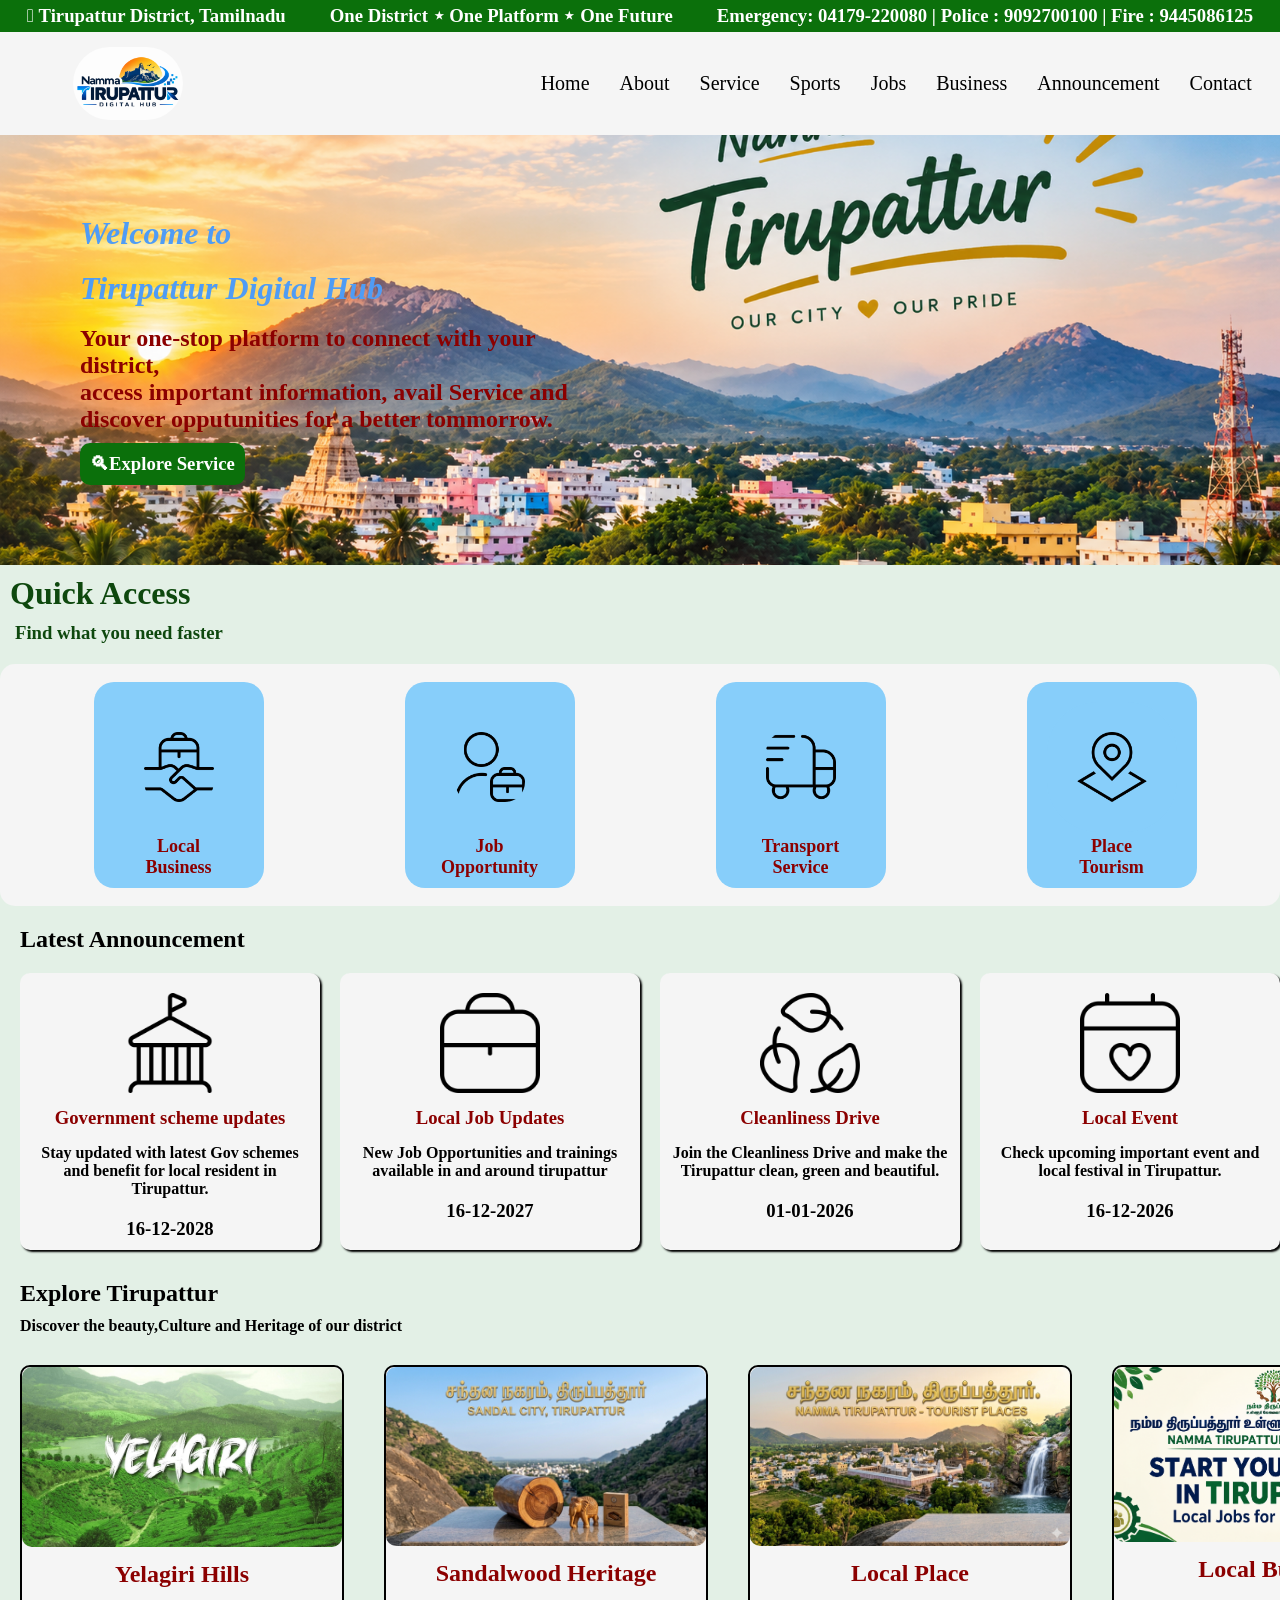
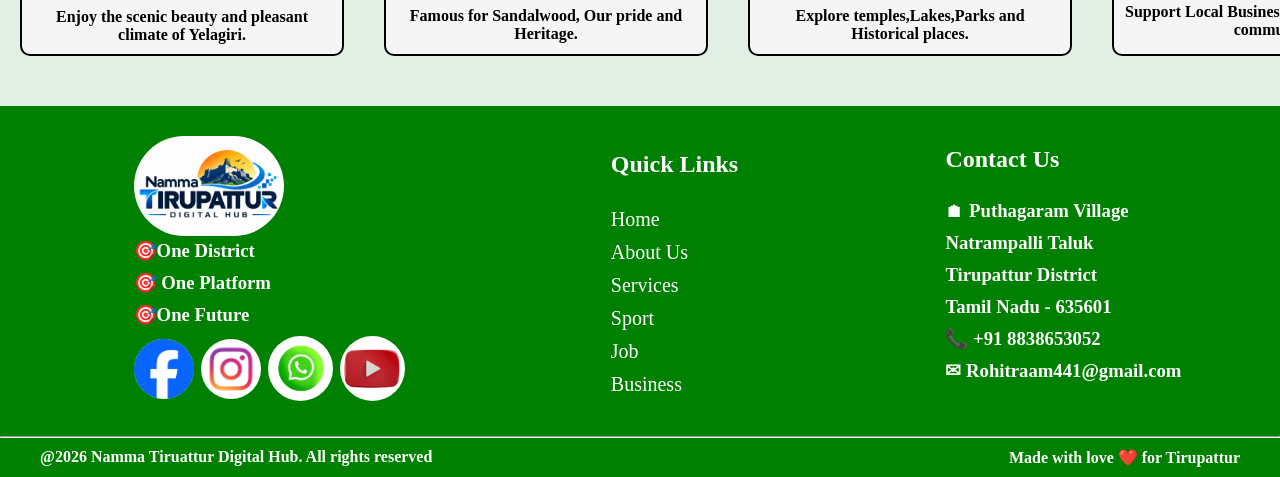
==== commit aa5704cd: "Sixth commit" ====
--- a/index.html
+++ b/index.html
@@ -22,7 +22,7 @@
             <p><a href="index.html">Home</a></p>
             <p><a href="about.html">About </a></p>
             <p><a href="service.html">Service</a></p>
-            <p><a href="sports.html">Sportz</a></p>
+            <p><a href="sports.html">Sports</a></p>
             <p><a href="jobs.html">Jobs</a></p>
             <p><a href="business.html">Business</a></p>
             <p><a href="announcement.html">Announcement</a></p>
@@ -48,14 +48,14 @@
     <h1 class="qck">Quick Access</h1>
     <h3 class="find">Find what you need faster</h3>
 
-    <div class="dabbaz">
-        <div class="dabbas">
-
-
-
-
-
-            <!-- dabba 1 margaiyaa -->
+    <div class=" boxes">
+        <div class="subox">
+
+
+
+
+
+            <!-- section 1 finished -->
 
             <div class="box2">
                 <img src="imges/business-deal.png" alt="" class="img2">
@@ -63,18 +63,15 @@
                 <a href="business.html" class="buzi">Business</a>
             </div>
 
-            <!-- dabba 2 margaiyaa -->
+            <!-- section 2 finished -->
 
             <div class="box3">
                 <img src="imges/employee-man.png" alt="" class="img3">
-                <a href="jobs.html" class="jobz">Jobz</a> <br>
-                <a href="jobs.html" class="oppo">Oppurtunities</a>
-
-            </div>
-            <!-- dabba 3 margaiyaa -->
-
-
-            <!-- dabba 4 margaiyaa -->
+                <a href="jobs.html" class="jobz">Job</a> <br>
+                <a href="jobs.html" class="oppo">Opportunity</a>
+
+            </div>
+            <!-- section 4 finished -->
 
             <div class="box4">
                 <img src="imges/shipping-fast (1).png" alt="" class="img3">
@@ -84,44 +81,31 @@
             </div>
 
 
-            <!-- dabba 5 margaiyaa -->
-
-
-
-            <!-- dabba 6 margaiyaa -->
-
-
-
-            <!-- dabba 7 margaiyaa  -->
+            <!-- section 7 finished  -->
 
             <div class="box8">
                 <img src="imges/land-layer-location.png" alt="" class="img8">
-                <a href="dicover.html" class="plaz">Placez</a><br>
+                <a href="dicover.html" class="plaz">Place</a><br>
                 <a href="dicover.html" class="tour">Tourism</a>
             </div>
 
-            <!-- dabba 8 margaiyaa -->
-
-
-
-            <!-- dabba 9 margaiyaa -->
-
-
-        </div>
-    </div>
-
-    <!-- all dabbas margaiyaa -->
+            <!-- section 8 finished -->
+
+        </div>
+    </div>
+
+    <!-- all sections finished -->
     <!-- latest announcement -->
     <div class="latzall">
         <h2 class="latz">Latest Announcement</h2>
-        <a href="ramz">View All ➜</a>
-    </div>
-    <div class="annoudiv">
-        <div class="tmbidiv">
+        
+    </div>
+    <div class="amain">
+        <div class="apart">
             <div class="annouz1">
                 <img src="imges/government-flag.png" alt="" class="gram">
-                <h3 class="goz">Government scheme updatez </h3>
-                <h4 class="gozz">Stay updated with latest Gov schemes and benefitz for local residentz in Tirupattur.
+                <h3 class="goz">Government scheme updates</h3>
+                <h4 class="gozz">Stay updated with latest Gov schemes and benefit for local resident in Tirupattur.
                 </h4>
                 <!-- <input type="date" name="" id="" class="date"> -->
                 <h3>16-12-2028</h3>
@@ -130,7 +114,7 @@
 
             <div class="annouz2">
                 <img src="imges/briefcase (1).png" alt="" class="jobo">
-                <h3 class="gozi">Local Job Updatz </h3>
+                <h3 class="gozi">Local Job Updates </h3>
                 <h4 class="gozzi">New Job Opportunities and trainings available in and around tirupattur</h4>
                 <!-- <input type="date" name="" id="" class="datez"> -->
                 <h3>16-12-2027</h3>
@@ -146,8 +130,8 @@
             <!-- cleanliness is finished -->
             <div class="annouz4">
                 <img src="imges/calendar-heart.png" alt="" class="localevent">
-                <h3 class="gosi">Local Eventz</h3>
-                <h4 class="gossi">Check upcoming important eventz and local festivalz in Tirupattur.</h4>
+                <h3 class="gosi">Local Event</h3>
+                <h4 class="gossi">Check upcoming important event and local festival in Tirupattur.</h4>
                 <!-- <input type="date" name="" id="" class="datez"> -->
                 <h3>16-12-2026</h3>
             </div>
@@ -181,14 +165,14 @@
             <!-- sandal image completed -->
             <div class="paru3">
                 <img src="imges/tourist.jpeg" alt=" " class="localplace">
-                <h2 class="hisi">Local Placez</h2>
+                <h2 class="hisi">Local Place</h2>
                 <h4 class="hisit">Explore temples,Lakes,Parks and Historical places.</h4>
 
             </div>
             <!--tourist place finished -->
             <div class="paru4">
                 <img src="imges/localjobs.png" alt=" " class="localjobzz">
-                <h2 class="hiri">Local Businessz</h2>
+                <h2 class="hiri">Local Business</h2>
                 <h4 class="hirit">Support Local Business and Strengthen our community.</h4>
 
             </div>
@@ -197,7 +181,7 @@
     <!-- explore tiru[attur finished] -->
 
     <div class="aboutblue">
-        <div class="aboutzblue">
+        <div class="aboutzblue" style="display: flex;justify-content: space-around; padding: 20px;">
 
             <div class="abtblue1">
                 <img src="imges/namma tpt.png" alt="" class="abtbluei">
@@ -205,34 +189,26 @@
                 <h3 class="onep">🎯 One Platform</h3>
                 <h3 class="onef">🎯One Future</h3>
                 <div class="abtsocial">
-                    <a href=""><img src="imges/facebook.png" alt="" class="facebook"></a>
-                    <a href=""><img src="imges/insta.jpg" alt="" class="insta"></a>
-                    <a href=""><img src="imges/wp.jpg" alt="" class="wp"></a>
-                    <a href=""><img src="imges/utube.jpg" alt="" class="utube"></a>
+                    <a href="https://www.facebook.com/TirupatturDistrict/"><img src="imges/facebook.png" alt="" class="facebook"></a>
+                    <a href="https://www.instagram.com/popular/tirupathur-district-government-website/"><img src="imges/insta.jpg" alt="" class="insta"></a>
+                    <a href="https://chat.whatsapp.com/Cbfzz16Wxy384JnwALYPrP"><img src="imges/wp.jpg" alt="" class="wp"></a>
+                    <a href="https://www.youtube.com/hashtag/tirupattur"><img src="imges/utube.jpg" alt="" class="utube"></a>
                 </div>
             </div>
-            <!-- social images completedd -->
+
+            <!-- social images completed -->
             <div class="quick">
                 <h2 class="qcklink">Quick Links</h2>
                 </h3>
                 <a href="index.html" class="homz">Home</a>
                 <a href="about.html" class="abtblu">About Us</a>
                 <a href="service.html" class="abtserv">Services</a>
-                <a href="sports.html" class="sptz">Sportz</a>
-                <a href="jobs.html" class="abtjobz">Jobz</a>
+                <a href="sports.html" class="sptz">Sport</a>
+                <a href="jobs.html" class="abtjobz">Job</a>
                 <a href="business.html" class="abtbuzi">Business</a>
             </div>
 
-            <!-- quick links ends -->
-            <!-- <div class="implinks">
-           <h2 class="qcklink">important Linkz</h2></h3>
-            <a href="announcement.html" class="anno">Announcementz</a>
-            <a href="imges/report.png" class="abtrepo">Report a problems</a>
-            <a href="imges/track.png" class="abttrack">Track your Report</a>
-            <a href="https://www.google.com/maps/dir//Puthagaram,+Tamil+Nadu/@12.5110976,78.5136364,14z/data=!4m17!1m8!3m7!1s0x3bac525069452a17:0xafb9e8e22b7da9eb!2sPuthagaram,+Tamil+Nadu!3b1!8m2!3d12.4999776!4d78.5114185!16s%2Fg%2F12jm1ms9c!4m7!1m0!1m5!1m1!1s0x3bac525069452a17:0xafb9e8e22b7da9eb!2m2!1d78.5114185!2d12.4999776?entry=ttu&g_ep=EgoyMDI2MTAyMC4wIKXMDSoASAFQAw%3D%3D" class="map">Village Map</a>
-            <a href="imges/impcontacts.png" class="urgent">Emergency Contact</a>
-            <a href="imges/privacypolicy.png" class="private">Privacy Policy</a>
-         </div> -->
+          
 
             <!-- important anouncement ends -->
             <div class="address">
@@ -246,20 +222,18 @@
                 <h3 class="call">📞 +91 8838653052</h3>
                 <h3 class="email">✉ Rohitraam441@gmail.com</h3>
             </div>
-            <!-- newsletter -->
-
-            <!-- <div class="newzabt">
-       <h2 class="subzz">Subscribe to get latest updates <br> and announcementz.</h2>
-       <input type="text" placeholder="Enter your email" class="abtinput">
-       <button class="btnt">Subscribe</button>
-</div> -->
-            <hr>
-            <div class="lovzz">
+       
+            
+             
+        </div>
+
+    </div>
+    <hr>
+ <div class="lovzz">
+    
                 <h4 class="rightz">@2026 Namma Tiruattur Digital Hub. All rights reserved</h4>
                 <h4 class="love">Made with love ❤️️ for Tirupattur</h4>
             </div>
-        </div>
-    </div>
 
 
     <!-- all about namma tpt is fimished -->
--- a/index.css
+++ b/index.css
@@ -7,7 +7,7 @@
 body {
     background-color: rgb(227, 240, 230);
 }
- 
+
 .pacha {
     display: flex;
     justify-content: space-around;
@@ -15,7 +15,10 @@
     color: white;
     padding: 5px;
 }
-
+.nav{
+    position: sticky;
+     top: 0px;
+}
 .tpt {
     width: 110px;
     margin: 10px;
@@ -114,11 +117,11 @@
 }
 
 .welcome_tpt {
-    background-image:url(imges/bg\ tpt.png);
+    background-image: url(imges/bg\ tpt.png);
     background-position: center;
     background-repeat: no-repeat;
     background-size: cover;
-    padding: 79px;
+    padding: 80px;
 }
 
 .expo,
@@ -176,12 +179,11 @@
     color: rgb(18, 101, 18);
 }
 
- 
-
- 
-.dabbas {
-    /* margin-top: 20px;
-    margin-left: 20px; */
+
+
+
+.subox {
+     
     width: 100%;
     padding: 18px;
     display: flex;
@@ -193,7 +195,7 @@
 
 }
 
-.dabbaz {
+.boxes {
     background-color: whitesmoke;
     border-radius: 15px;
     display: flex;
@@ -227,23 +229,26 @@
 .box2 {
     margin-left: 10px;
     width: 150px;
-     
+
     background-color: lightskyblue;
     border-radius: 20px;
     padding: 10px;
-       
+
 }
 
 .new:hover {
     color: darkblue;
     text-decoration: underline;
 }
-.local,.buzi {
+
+.local,
+.buzi {
     text-decoration: none;
     color: darkred;
     font-size: 18px;
     font-weight: bold;
 }
+
 /* dabba 2 margaiyaa */
 
 .img3 {
@@ -253,18 +258,20 @@
     margin-top: 10px;
 }
 
-.box3{
+.box3 {
     margin-left: 10px;
     width: 150px;
-     
+
     background-color: lightskyblue;
     border-radius: 20px;
     padding: 10px;
-    
-
-     
-}
-.jobz,.oppo {
+
+
+
+}
+
+.jobz,
+.oppo {
     text-decoration: none;
     color: darkred;
     font-size: 18px;
@@ -280,59 +287,63 @@
     margin-top: 10px;
 }
 
-.box3{
+.box3 {
     margin-left: 10px;
     width: 150px;
-     
+
     background-color: lightskyblue;
     border-radius: 20px;
     padding: 10px;
-    
-
-     
-}
-.jobz,.oppo {
+
+
+
+}
+
+.jobz,
+.oppo {
     text-decoration: none;
     color: darkred;
     font-size: 18px;
     font-weight: bold;
 }
 
- 
+
 /* dabba 4 margaiyaa */
 
- .img4 {
+.img4 {
     width: 70px;
     padding: 30px;
     border-radius: 50px;
     margin-top: 10px;
 }
 
-.box4{
+.box4 {
     margin-left: 10px;
     width: 150px;
-     
+
     background-color: lightskyblue;
     border-radius: 20px;
     padding: 10px;
-    
-
-     
-}
-.travel,.travelz {
+
+
+
+}
+
+.travel,
+.travelz {
     text-decoration: none;
     color: darkred;
     font-size: 18px;
     font-weight: bold;
 }
 
- 
+
 
 /* dabba5 margaiyaa */
 
- 
-
- 
+
+
+
 
 /* dabba 6 margaiyaa */
 
@@ -344,15 +355,16 @@
     margin-top: 10px;
 }
 
- .tour {
+.tour {
     text-decoration: none;
     color: darkred;
     font-size: 18px;
 }
-.box8 h4 a{
-    text-decoration: none;
-    color: darkred;
-    font-size: 18px; 
+
+.box8 h4 a {
+    text-decoration: none;
+    color: darkred;
+    font-size: 18px;
     font-weight: bold;
 }
 
@@ -362,30 +374,33 @@
 
 /* dabba 7 margaiyaa */
 
- .img8 {
+.img8 {
     width: 70px;
     padding: 30px;
     border-radius: 50px;
     margin-top: 10px;
 }
 
-.box8{
+.box8 {
     margin-left: 10px;
     width: 150px;
-     
+
     background-color: lightskyblue;
     border-radius: 20px;
     padding: 10px;
-    
-
-     
-}
-.plaz,.tour {
+
+
+
+}
+
+.plaz,
+.tour {
     text-decoration: none;
     color: darkred;
     font-size: 18px;
     font-weight: bold;
 }
+
 /* dabba 8 margaiyaa */
 .img6 {
     width: 50px;
@@ -395,7 +410,8 @@
     margin-top: 10px;
 }
 
-.tranzz,.servz {
+.tranzz,
+.servz {
     text-decoration: none;
     color: darkred;
     font-size: 18px;
@@ -404,13 +420,13 @@
 .box8 {
     margin-left: 10px;
 }
- 
+
 
 /* dabba 9 margaiyaa */
 
- 
-
- 
+
+
+
 
 /* dabba 10 margaiyaa */
 /* all dabbas of imprtant iconz finished */
@@ -435,7 +451,7 @@
 }
 
 /*   */
-.annoudiv {
+.amain {
     display: flex;
     text-align: center;
     align-items: center;
@@ -443,7 +459,7 @@
     justify-content: space-evenly;
 }
 
-.tmbidiv {
+.apart {
     display: flex;
     justify-content: space-evenly;
     width: 100%;
@@ -1175,7 +1191,15 @@
 .lovzz {
     display: flex;
     justify-content: space-between;
-    margin-top: 10px;
-    padding-bottom: 10px;
-
-}+padding: 10px;
+    
+    background-color: green;
+    color: white;
+
+}
+ .address{
+    margin-top: 20px;
+ }
+ .quick{
+    margin-top: 25px;
+ }
